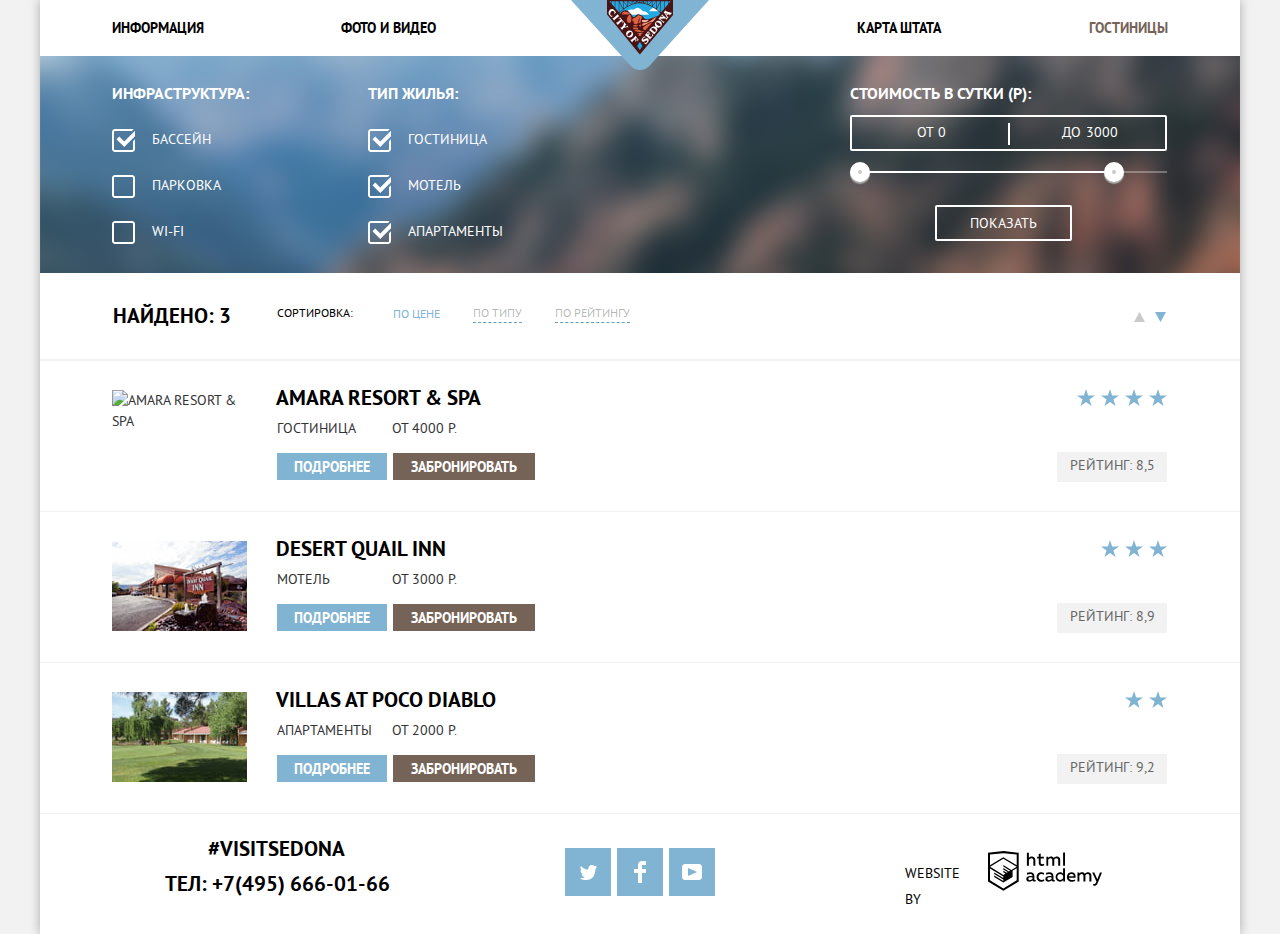
==== hotels.html @ 3de59008 "исправления единообразия" ====
<!DOCTYPE html>
<html lang="ru">

<head>
  <meta charset="utf-8">
  <title>HTML Academy: Седона</title>
  <link href="css/normalize.css" rel="stylesheet">
  <link href="css/style-minimized.css" rel="stylesheet">
</head>

<body class="page-body inner-page">
  <header class="main-header">
    <div class="main-navigation-wrapper">
      <a class="main-header-logo" href="index.html">
        <img src="img/logo.svg" width="138" height="70" alt="Логотип Седона">
      </a>
      <nav class="main-navigation">
        <ul class="site-navigation">
          <li>
            <a href="">Информация</a>
          </li>
          <li>
            <a href="">Фото и видео</a>
          </li>
          <li>
            <a href="">Карта штата</a>
          </li>
          <li>
            <a class="current-navigation" href="hotels.html">Гостиницы</a>
          </li>
        </ul>
      </nav>
    </div>
  </header>

  <main class="inner-page-container">

    <section class="hotel-filter">
      <h2 class="visually-hidden">Фильтр жилья</h2>
      <form class="filter-form" method="get" action="https://echo.htmlacademy.ru">
        <fieldset class="checkbox-container hotel-options">
          <legend>Инфраструктура:</legend>
          <ul>
            <li>
              <label class="check_box_label">
                <input class="check_input visually-hidden" type="checkbox" name="pool-check" id="pool" checked>
                <span class="check_box"></span>
                бассейн
              </label>
            </li>
            <li>
              <label class="check_box_label">
                <input class="check_input visually-hidden" name="parking" id="parking-check" type="checkbox">
                <span class="check_box"></span>
                парковка
              </label>
            </li>
            <li>
              <label class="check_box_label">
                <input class="check_input visually-hidden" name="wifi" id="wifi-check" type="checkbox">
                <span class="check_box"></span>
                wi-fi
              </label>
            </li>
          </ul>
        </fieldset>

        <fieldset class="checkbox-container hotel-type">
          <legend>Тип жилья:</legend>
          <ul>
            <li>
              <label class="check_box_label">
                <input class="check_input visually-hidden" name="hotel" id="hotel-check" type="checkbox" checked>
                <span class="check_box"></span>
                гостиница
              </label>
            </li>
            <li>
              <label class="check_box_label">
                <input class="check_input visually-hidden" name="motel" id="motel-check" type="checkbox" checked>
                <span class="check_box"></span>
                мотель
              </label>
            </li>
            <li>
              <label class="check_box_label">
                <input class="check_input visually-hidden" name="apartments" id="apartments-check" type="checkbox"
                  checked>
                <span class="check_box"></span>
                апартаменты
              </label>
            </li>
          </ul>
        </fieldset>

        <div class="price-container">
          <fieldset class="filter-item">
            <legend>Стоимость в сутки (Р):</legend>
            <div class="range-filter">
              <div class="price-controls">
                <label class="min-price">
                  от <input type="number" name="min-price" value="0" placeholder="0">
                </label>
                <div class="border-side"></div>
                <label class="max-price">
                  до <input type="number" name="max-price" value="3000" placeholder="3000">
                </label>
              </div>
              <div class="range-controls">
                <div class="scale">
                  <div class="bar" style=" width: 80%; margin-left: 0%"></div>
                </div>
                <div class="toggle toggle-min" tabindex="0" style="left: 0%"></div>
                <div class="toggle toggle-max" tabindex="0" style="left: 80%"></div>
              </div>
            </div>
          </fieldset>
          <button class="filter-button" type="submit">Показать</button>
        </div>
      </form>
    </section>


    <section class="sort-results">
      <h2>Найдено:</h2>
      <span>3</span>
      <p>Сортировка:</p>
      <ul class="sort-list">
        <li class="sort-enabled"><button type="button">по цене</button></li>
        <li><button type="submit">по типу</button></li>
        <li><button type="button">по рейтингу</button></li>
      </ul>
      <div class="up-down-filter">
        <button class="button-up" type="button">
          <svg width="11" height="10" viewBox="0 0 11 10" focusable="false" fill="none"
            xmlns="http://www.w3.org/2000/svg">
            <path d="M5.5 10L0 0H11" />
          </svg>
        </button>
        <button class="button-down" type="button">
          <svg class="active" width="11" height="10" focusable="false" viewBox="0 0 11 10" fill="none"
            xmlns="http://www.w3.org/2000/svg">
            <path d="M5.5 10L0 0H11" />
          </svg>
        </button>
      </div>
    </section>

    <section class="results">
      <h2 class="visually-hidden">Жилье</h2>
      <ul class="results-list">
        <li>
          <img src="img/amara.jpg" width="135" height="90" alt="amara resort & spa">
          <div class="result-description">
            <a class="hotel-page" href="">
              <h3 class="hotel-name">Amara resort & spa</h3>
            </a>
            <div class="description-container">
              <p class="type">гостиница</p>
              <p class="price">от 4000 Р.</p>
            </div>
            <button class="button button-blue" type="button">подробнее</button>
            <button class="button button-brown" type="button">забронировать</button>
          </div>
          <div class="rating-container">
            <div class="stars">
              <div class="star hidden"></div>
              <div class="star"></div>
              <div class="star"></div>
              <div class="star"></div>
              <div class="star"></div>
            </div>
            <p class="rating">Рейтинг: 8,5</p>
          </div>
        </li>
        <li>
          <img src="img/desert-quail.jpg" width="135" height="90" alt="Desert Quail Inn">
          <div class="result-description">
            <a class="hotel-page" href="">
              <h3 class="hotel-name">Desert Quail Inn</h3>
            </a>
            <div class="description-container">
              <p class="type">мотель</p>
              <p class="price">от 3000 Р.</p>
            </div>
            <button class="button button-blue" type="button">подробнее</button>
            <button class="button button-brown" type="button">забронировать</button>
          </div>
          <div class="rating-container">
            <div class="stars">
              <div class="star hidden"></div>
              <div class="star hidden"></div>
              <div class="star"></div>
              <div class="star"></div>
              <div class="star"></div>
            </div>
            <p class="rating">Рейтинг: 8,9</p>
          </div>
        </li>
        <li>
          <img src="img/poco-diablo.jpg" width="135" height="90" alt="Villas at Poco Diablo">
          <div class="result-description">
            <a class="hotel-page" href="">
              <h3 class="hotel-name">Villas at Poco Diablo</h3>
            </a>
            <div class="description-container">
              <p class="type">апартаменты</p>
              <p class="price">от 2000 Р.</p>
            </div>
            <button class="button button-blue" type="button">подробнее</button>
            <button class="button button-brown" type="button">забронировать</button>
          </div>
          <div class="rating-container">
            <div class="stars">
              <div class="star hidden"></div>
              <div class="star hidden"></div>
              <div class="star hidden"></div>
              <div class="star"></div>
              <div class="star"></div>
            </div>
            <p class="rating">Рейтинг: 9,2</p>
          </div>
        </li>
      </ul>
    </section>
  </main>


  <footer class="page-footer inner-footer">
    <div class="footer-container">
      <section class="footer-contacts">
        <h3>#VISITSEDONA</h3>
        <p><a href="tel:+74956660166">тел: +7(495) 666-01-66</a></p>
      </section>
      <section class="footer-social">
        <h2 class="visually-hidden">Соцсети</h2>
        <ul>
          <li>
            <a class="social-button button-blue" href="#">
              <div class="twitter"></div><span class="visually-hidden">Твиттер</span>
            </a>
          </li>
          <li>
            <a class="social-button button-blue" href="#">
              <div class="fb"></div><span class="visually-hidden">Фейсбук</span>
            </a>
          </li>
          <li>
            <a class="social-button button-blue" href="#">
              <div class="youtube"></div><span class="visually-hidden">Инстаграм</span>
            </a>
          </li>
        </ul>
      </section>
      <section class="footer-copyright">
        <h2 class="visually-hidden">HTML Academy</h2>
        <a class="copyright-button" href="https://htmlacademy.ru/intensive/htmlcss">
          <span>
            website by
          </span>
          <svg width="114" height="40" focusable="false" aria-label="HTML Academy">
            <path fill-rule="evenodd" clip-rule="evenodd"
              d="M15.5197 0.057373H15.3509L0 1.71895V30.4945L15.3509 39.8382L30.7018 30.4945V1.71895L15.5197 0.057373ZM77.0183 1.62185H75.0876V14.7311H77.0183V1.62185ZM40.8619 1.63264V6.76843C41.6131 5.9864 42.6386 5.5436 43.7105 5.53843C44.6823 5.47908 45.6329 5.84495 46.3253 6.54479C47.0177 7.24462 47.3866 8.21244 47.3399 9.20685V14.7634H45.367V9.46579C45.4231 8.94897 45.2754 8.43059 44.9566 8.02553C44.6377 7.62047 44.174 7.36218 43.6683 7.3079H43.3518C42.3456 7.36979 41.4321 7.9295 40.9041 8.80764V14.7634H38.8995V1.63264H40.8619ZM77.0183 30.4837H75.2775V29.0595C74.4828 30.1353 73.23 30.7538 71.9119 30.7211C69.4751 30.5528 67.5825 28.4822 67.5825 25.9845C67.5825 23.4867 69.4751 21.4162 71.9119 21.2479C73.1195 21.2052 74.2818 21.7203 75.0771 22.6505V17.3205H77.0183V30.4837ZM47.0656 29.0595C47.263 29.0515 47.4583 29.0152 47.6459 28.9516V30.3866C47.2482 30.5404 46.826 30.6172 46.4009 30.6132C45.6482 30.6769 44.9394 30.2429 44.639 29.5342C43.7036 30.31 42.5302 30.7227 41.3261 30.6995C39.733 30.6995 38.256 29.804 38.256 27.9482C38.256 25.65 40.3661 24.9379 42.1702 24.9379C42.9402 24.9505 43.707 25.0408 44.4596 25.2076V24.884C44.4596 23.805 43.6578 22.9742 42.1491 22.9742C41.0585 22.9764 39.9804 23.2116 38.9839 23.6647V21.8305C40.0678 21.451 41.204 21.2506 42.3495 21.2371C44.8394 21.2371 46.3693 22.4455 46.3693 25.1753V28.4121C46.3546 28.5668 46.401 28.721 46.4981 28.8406C46.5951 28.9601 46.7349 29.035 46.8862 29.0487H47.0656V29.0595ZM40.2711 27.8403C40.298 28.229 40.4761 28.5905 40.7655 28.844C41.055 29.0974 41.4317 29.2217 41.8115 29.189H41.9275C42.8819 29.1906 43.7973 28.8022 44.4702 28.11V26.5779C43.842 26.4414 43.2026 26.3655 42.5605 26.3513C41.5055 26.3513 40.2817 26.7074 40.2817 27.8403H40.2711ZM56.0229 21.9384C55.1962 21.4632 54.2596 21.2246 53.3115 21.2479H52.9422C51.7332 21.2873 50.5891 21.8166 49.7619 22.7192C48.9347 23.6218 48.4923 24.8236 48.5321 26.06V26.5024C48.6957 29.0004 50.805 30.8921 53.2482 30.7318C54.2519 30.7555 55.2477 30.5452 56.1601 30.1168V28.2718C55.3769 28.7215 54.4945 28.9591 53.5963 28.9624C52.5199 29.0288 51.4963 28.4793 50.9385 27.5356C50.3806 26.5918 50.3806 25.4095 50.9385 24.4658C51.4963 23.522 52.5199 22.9725 53.5963 23.039C54.461 23.0357 55.3066 23.2989 56.0229 23.7942V21.9384ZM66.1514 29.0595C66.3488 29.0515 66.5441 29.0152 66.7317 28.9516V30.3866C66.334 30.5404 65.9118 30.6172 65.4867 30.6132C64.734 30.6769 64.0252 30.2429 63.7248 29.5342C62.7894 30.31 61.616 30.7227 60.4119 30.6995C58.8188 30.6995 57.3417 29.804 57.3417 27.9482C57.3417 25.65 59.4518 24.9379 61.256 24.9379C62.0259 24.9505 62.7928 25.0408 63.5454 25.2076V24.884C63.5454 23.805 62.7436 22.9742 61.2349 22.9742C60.1443 22.9764 59.0662 23.2116 58.0697 23.6647V21.8305C59.1536 21.451 60.2897 21.2506 61.4353 21.2371C63.9252 21.2371 65.455 22.4455 65.455 25.1753V28.4121C65.4404 28.5668 65.4868 28.721 65.5838 28.8406C65.6809 28.9601 65.8207 29.035 65.972 29.0487H66.1514V29.0595ZM59.855 28.8481C59.5632 28.5943 59.3837 28.2311 59.3569 27.8403H59.378C59.378 26.7074 60.5385 26.3513 61.6569 26.3513C62.299 26.3655 62.9383 26.4414 63.5665 26.5779V28.11C62.8937 28.8022 61.9782 29.1906 61.0239 29.189H60.9078C60.5263 29.2247 60.1469 29.1019 59.855 28.8481ZM69.3271 25.9305C69.3271 24.2859 70.6308 22.9526 72.239 22.9526L72.2601 23.0066C73.4742 23.0066 74.5742 23.7382 75.0665 24.8732V27.0311C74.5856 28.1871 73.4673 28.9296 72.239 28.9084C70.6308 28.9084 69.3271 27.5752 69.3271 25.9305ZM83.3486 21.2479C86.8408 21.2479 88.0541 24.1395 87.4844 26.7397H80.922C81.1436 28.3582 82.6839 29.0163 84.2876 29.0163C85.2509 29.0196 86.2027 28.8021 87.0729 28.3797V30.1061C86.0736 30.5421 84.9939 30.7519 83.9078 30.7211C81.2385 30.7211 78.8963 29.189 78.8963 25.9521C78.8362 24.7502 79.2482 23.5736 80.0408 22.6841C80.8334 21.7945 81.9408 21.2658 83.1165 21.2155H83.3486V21.2479ZM80.8693 25.1753C80.9704 23.8237 82.1216 22.8104 83.4436 22.9095H83.4858C84.1064 22.8531 84.7196 23.08 85.1612 23.5295C85.6028 23.979 85.8275 24.6051 85.7752 25.24H80.8693V25.1753ZM89.489 30.4621V21.4961H91.2298V22.575C91.9777 21.7197 93.041 21.2229 94.1628 21.2047C95.2951 21.1328 96.3712 21.7163 96.9482 22.7153C97.7407 21.8335 98.8477 21.3161 100.018 21.2803C100.952 21.2327 101.859 21.6011 102.507 22.2901C103.154 22.9792 103.478 23.9213 103.394 24.8732V30.4837H101.39V24.9271C101.437 24.4734 101.306 24.0191 101.024 23.6647C100.743 23.3104 100.336 23.0852 99.8917 23.039H99.6174C98.7512 23.0941 97.9525 23.536 97.4335 24.2474V30.4837H95.4289V24.9271C95.4728 24.47 95.3357 24.0139 95.0481 23.6611C94.7606 23.3082 94.3467 23.088 93.8991 23.0497H93.6881C92.7466 23.1344 91.8915 23.6449 91.3564 24.4416V30.5161H89.5312L89.489 30.4621ZM113.977 21.4745H111.972L109.324 28.2718L106.306 21.4853H104.196L108.417 30.5484L108.237 31.0016C107.72 32.3611 107.003 33.0516 106.053 33.0516C105.75 33.0548 105.447 33.0112 105.156 32.9221V34.6161C105.536 34.7125 105.926 34.7632 106.317 34.7671C107.646 34.7671 108.902 34.0226 109.851 31.6813L113.977 21.4745ZM52.689 5.78658V2.54974L50.7266 3.01369V5.73264H49.144V7.49132H50.7899V11.9905C50.7231 12.817 51.0244 13.6301 51.61 14.2038C52.1955 14.7775 53.0028 15.0505 53.8073 14.9468C54.5996 14.9535 55.3875 14.8259 56.139 14.5692V12.8429C55.5727 13.0781 54.9672 13.199 54.356 13.199C53.2165 13.199 52.689 12.8105 52.689 11.6237V7.5129H55.8541V5.78658H52.689ZM58.3862 14.7526V5.75421H60.1376V6.83316C60.8811 5.97655 61.9403 5.476 63.0601 5.45211C64.1624 5.38099 65.2146 5.93142 65.8032 6.88711C66.5958 6.00534 67.7028 5.48794 68.8734 5.45211C69.8138 5.41462 70.7233 5.79859 71.364 6.50353C72.0046 7.20846 72.3126 8.16418 72.2073 9.12053V14.7418H70.2028V9.18527C70.2499 8.73151 70.1184 8.27721 69.8373 7.92287C69.5561 7.56853 69.1485 7.34334 68.7046 7.29711H68.4619C67.5957 7.35228 66.797 7.7942 66.278 8.50553V14.7418H64.2734V9.18527C64.3206 8.73151 64.1891 8.27721 63.9079 7.92287C63.6268 7.56853 63.2191 7.34334 62.7752 7.29711H62.5326C61.5911 7.38181 60.736 7.89229 60.2009 8.68895V14.7634H58.3862V14.7526ZM28.6972 29.3033L28.7078 29.2968L28.6972 29.3184V29.3033ZM28.6972 17.3205V29.3033L15.3509 37.4321L2.00459 29.3184V17.5147L15.2876 25.6068V27.0311L6.18257 21.5284V22.9418L15.3404 28.5632V30.0629L6.19312 24.4955V25.9521L15.3509 31.5734L24.5826 25.9197V19.8129L28.6972 17.3205ZM28.7078 15.7776L25.0362 17.9355L23.3482 19.0145L15.3087 14.0837V15.4971L22.156 19.7266L22.0083 19.8237L20.9532 20.4063L15.2876 16.9537V18.3995L19.761 21.1184L18.706 21.8413L15.3298 19.7913V21.2047L17.5454 22.5426L15.2982 23.9021L2.11009 15.864L15.3087 7.72869L28.7078 15.7776ZM15.2876 6.27211L28.7078 14.3534V3.56395L15.3615 2.12895L2.01514 3.56395V14.3534L15.2876 6.27211Z" />
          </svg>
        </a>
      </section>
    </div>
  </footer>

  <script src="js/price-slider-minimized.js"></script><!--скрипт в процессе реализации-->
  
</body>

</html>
---- css/style-minimized.css ----
:root{--basic-neutral-gray:#f2f2f2;--basic-white:#fff;--basic-blue:#81b3d2;--basic-gray:#eee;--basic-black:#333;--basic-bold-black:#000;--basic-brown-hover:#604e43;--basic-brown-active:#503e33;--basic-blue-hover:#669ec0;--basic-blue-active:#5496bd;--brown-text-opacity:rgba(255,255,255,0.5);--white-footer-opacity:rgba(255,255,255,0.9);--black-opacity:rgba(0,0,0,0.3);--max-opacity:rgba(0,0,0,0);--bar-opacity:rgba(255,255,255,0.3);--gray-button-direction:#cacaca;--rating-text:#666;--calendar:#a9a9a9;--hover-input:#ebebeb;--input-border:#e5e5e5;--special:#766357}@font-face{font-family:"PT Sans";font-style:normal;font-weight:400;src:local("PT Sans"),local(PTSans),url(../fonts/ptsans.woff2) format("woff2"),url(../fonts/ptsans.woff2) format("woff")}@font-face{font-family:"PT Sans";font-style:normal;font-weight:700;src:local("PT Sans Bold"),local(PTSansBold),url(../fonts/ptsansbold.woff2) format("woff2"),url(../fonts/ptsansbold.woff2) format("woff")}body{max-width:1200px;min-width:1200px;margin:0;padding:0;font-family:"PT Sans",Arial,sans-serif;font-size:14px;line-height:21px;font-weight:400;color:var(--basic-black);text-transform:uppercase;background-color:var(--basic-neutral-gray)}.page{height:100%}.page-body{min-height:100%;width:auto;max-width:1200px;margin-left:auto;margin-right:auto;box-shadow:0 0 10px var(--black-opacity);display:grid;grid-template-rows:min-content 1fr min-content;align-content:start}a{text-decoration:none}img{max-width:100%;height:auto}.visually-hidden{position:absolute;width:1px;height:1px;margin:-1px;border:0;padding:0;white-space:nowrap;clip-path:inset(100%);clip:rect(0 0 0 0);overflow:hidden}.main-navigation{font-size:14px;line-height:26px;font-weight:700;color:var(--basic-bold-black);background-color:transparent;grid-area:1/1}.main-navigation-wrapper{background-color:var(--basic-white);display:grid;height:56px}.site-navigation{list-style:none;display:grid;grid-template-columns:1fr 1fr 1fr 1fr;margin:0;padding:0 72px;text-align:center}.site-navigation a:hover,.site-navigation a:visited:hover{color:var(--basic-blue)}.site-navigation a{color:var(--basic-bold-black)}.site-navigation a:active,.site-navigation a:visited:active{color:var(--basic-bold-black);opacity:.3}.site-navigation a:visited{color:var(--basic-bold-black)}.site-navigation li{padding-top:15px}.site-navigation li:nth-child(1),.site-navigation li:nth-child(2){text-align:left}.site-navigation li:nth-child(2){margin-left:-35px}.site-navigation li:nth-child(3){margin-right:-37px}.site-navigation li:nth-child(3),.site-navigation li:nth-child(4){text-align:right}.main-header-logo{justify-self:center;grid-area:1/1;z-index:1}.container{display:grid;grid-template-rows:min-content min-content 256px auto 256px auto min-content;padding:0;margin:0}.welcome-highlight{height:509px;background:url(../img/mask.svg) no-repeat bottom,url(../img/main-background.jpg) no-repeat;background-color:var(--rating-text)}.welcome-highlight img{padding:77px 371px}.main-description{background-color:var(--basic-white);min-height:216px}.main-description h2{font-size:21px;line-height:26px;font-weight:700;color:var(--basic-bold-black);text-align:center;margin-top:42px;margin-left:366px;width:470px}.main-description p{font-size:14px;line-height:26px;font-weight:400;color:var(--basic-black);text-align:center;margin-top:44px}.feature{background-color:var(--basic-blue)}.feature-first{display:grid;grid-template-columns:1fr 2fr}.feature-second{display:grid;grid-template-columns:2fr 1fr}.feature-container{display:grid;justify-items:center;align-items:center;margin:0;padding:0}.feature h2{font-size:21px;line-height:21px;font-weight:700;color:var(--basic-white);text-align:center}.feature-first h2{margin-top:42px}.feature-second h2{margin-top:46px}.feature span,.feature p{font-size:14px;line-height:21px;font-weight:400;color:var(--basic-white);text-align:center}.feature-first p{margin-top:19px;margin-bottom:51px;width:297px}.feature-second p{width:301px;margin-top:17px;margin-bottom:50px}.recommendation{background-color:var(--basic-white);min-height:330px}.recommend-list{list-style:none;display:flex;flex-wrap:wrap;justify-content:space-around;margin:0;padding:0;min-height:330px}.recommend-item{position:relative;text-align:center;margin-top:160px}.recommend-item div{position:absolute;top:-100px;right:110px}.recommend-item .souvenirs-icon{top:-105px;right:115px}.recommend-item .house-icon{background-image:url(../img/icon-house.png);background-repeat:no-repeat;background-position:0 0;min-width:75px;min-height:72px}.recommend-item .food-icon{background-image:url(../img/icon-burger.png);background-repeat:no-repeat;background-position:0 0;min-width:75px;min-height:70px}.recommend-item .souvenirs-icon{background-image:url(../img/icon-gift.png);background-repeat:no-repeat;background-position:0 0;min-width:64px;min-height:77px}.recommend-item h3{font-size:21px;line-height:21px;font-weight:700;color:var(--basic-bold-black);margin-top:0}.recommend-item p{display:block;width:297px;font-size:14px;line-height:21px;font-weight:400;margin-top:25px;color:var(--basic-bold-black)}.features{background-color:var(--basic-gray);min-height:256px;z-index:4}.features-list{list-style:none;display:flex;flex-wrap:wrap;justify-content:space-between;margin:0;padding:0;min-height:256px}.features-item{text-align:center;margin-top:47px}.feature-third{margin-left:96px}.feature-fifth{margin-right:71px}.features-item h3{font-size:21px;line-height:21px;font-weight:700;width:119px;margin-top:0;color:var(--basic-bold-black);margin-left:45px}.features-item p{font-size:14px;line-height:21px;font-weight:400;margin-left:-25px;margin-top:22px;width:258px;color:var(--basic-black)}.features-item span{display:block;font-size:14px;line-height:21px;font-weight:400;width:51px;margin-top:27px;color:var(--basic-black);padding-left:80px}.hotels-search{background-color:var(--basic-white);margin:0;padding:0;position:relative;min-height:764px;z-index:2}.hotel-container{position:absolute;width:1200px;margin-top:0;height:291px;background-color:var(--basic-white);z-index:4}.hotels-search h2{margin:0;font-size:30px;line-height:24px;font-weight:700;color:var(--basic-bold-black);text-align:center;min-width:435px;padding-top:56px}.hotels-search p{display:block;font-size:14px;line-height:24px;font-weight:400;color:var(--basic-black);text-align:center;padding-top:19px;margin-bottom:44px}.search-button{padding:30px 125px;width:568px;right:316px;height:86px;margin-left:316px}.hotels-search iframe{border:none;margin-top:291px;height:474px;z-index:2;margin-bottom:-5px}.hotels-search img{position:absolute;top:291px;left:0;z-index:-1}.button{font-size:21px;line-height:26px;font-weight:700;text-align:center;color:var(--basic-white);vertical-align:middle;text-transform:uppercase;border:none}.button-brown{background-color:var(--special)}.button-brown:hover,.button-brown:focus{background-color:var(--basic-brown-hover)}.button-brown:active{background-color:var(--basic-brown-active);color:var(--brown-text-opacity);outline:none}.button-blue{background-color:var(--basic-blue);color:var(--basic-white)}.button-blue:hover,.button-blue:focus{background-color:var(--basic-blue-hover);color:var(--basic-white)}.button-blue:active{background-color:var(--basic-blue-active);color:var(--brown-text-opacity);outline:none}.page-footer{color:var(--basic-bold-black);background-color:var(--basic-white);height:120px}.main-footer{background:var(--white-footer-opacity);z-index:4}.footer-container{display:grid;grid-template-columns:repeat(3,1fr);align-items:center}.footer-contacts{color:var(--basic-bold-black);margin:0}.footer-contacts h3{font-size:21px;line-height:26px;font-weight:700;margin-top:22px;margin-left:168px;width:166px}.footer-contacts p{font-size:21px;line-height:26px;font-weight:700;margin-left:125px;margin-top:-12px}.footer-contacts a{color:var(--basic-bold-black)}.footer-social{justify-self:center;text-align:center}.footer-social ul{list-style:none;margin:0 auto;padding:0;display:grid;gap:6px;grid-template-columns:1fr 1fr 1fr}.footer-social a{width:46px;height:48px;display:block;background-color:var(--basic-blue);position:relative;margin-top:11px}.footer-social .twitter{position:absolute;top:16px;left:15px;width:17px;height:16px;background:url(../img/twitter.png) no-repeat 0 0}.social-button:active > div{opacity:.3}.footer-social .fb{position:absolute;top:13px;left:17px;width:12px;height:22px;background:url(../img/facebook.png) no-repeat 0 0}.footer-social .youtube{position:absolute;top:16px;left:13px;width:20px;height:16px;background:url(../img/youtube.png) no-repeat 0 0}.footer-copyright{font-size:14px;line-height:26px;font-weight:400;color:var(--basic-bold-black);justify-self:end;margin-top:17px;margin-right:138px;position:relative}.footer-copyright span{position:absolute;width:74px;right:123px;top:9px}.copyright-button svg:hover,.copyright-button svg:focus{fill:var(--basic-blue-hover)}.copyright-button svg:active{opacity:.3}.copyright-button span{color:var(--basic-bold-black)}.modal{background-color:var(--basic-white);z-index:3}.modal-hotels{position:absolute;width:568px;height:395px;top:290px;left:316px}.modal-hotels form{height:285px;width:457px;display:flex;flex-wrap:wrap;flex-direction:row;margin-top:55px;margin-left:55px;position:relative}.modal-show-up{animation-name:lift-up;animation-duration:1s;transform:translateY(-395px)}.modal-show-down{animation-name:lift-down;animation-duration:1s}.search-form fieldset{display:flex;justify-content:space-between;align-content:center;font-family:inherit;font-style:normal;color:var(--basic-bold-black);text-transform:uppercase;font-weight:700;font-size:14px;line-height:26px;height:38px;border:none;margin:0;padding:0}.search-form .date-container{width:457px;position:relative}.search-form .date-container:nth-child(2){margin-top:2px}.date-container button{position:absolute;left:429px;top:6px;width:21px;height:23px;border:none;padding:0;background-color:inherit}.count-container .cross{position:absolute;left:200px;top:10px;width:11px;height:11px;border:none;padding:0;background-color:inherit}.count-container .minus{position:absolute;left:126px;top:8px;width:11px;height:11px;border:none;padding:0;background-color:inherit}.children-container .cross{left:205px}.children-container .minus{left:129px}.modal-hotels input{border:none;background-color:var(--basic-neutral-gray);height:38px;width:331px;font-family:inherit;font-style:inherit;text-transform:inherit;font-weight:inherit;font-size:inherit;line-height:inherit;padding:0}.modal-hotels input:hover,.modal-hotels input:focus{background-color:var(--hover-input)}.modal-hotels input:active{background-color:var(--basic-white);outline:2px solid var(--input-border);outline-offset:-2px}.date-container input{padding-left:15px}.count-container .adults::-webkit-inner-spin-button,.count-container .adults::-webkit-outer-spin-button,.count-container .children::-webkit-inner-spin-button,.count-container .children::-webkit-outer-spin-button{-webkit-appearance:none;-moz-appearance:none;appearance:none;margin:0}.count-container .adults,.count-container .adults,.count-container .children,.count-container .children{-moz-appearance:textfield}.modal-hotels .count-container{width:228px;position:relative;margin-top:4px}.search-form .adults,.search-form .children{width:114px;text-align:center}.modal-hotels label{height:26px;width:100px;padding-top:6px}.modal-hotels .children-label{padding-left:50px;width:auto}.modal-button{align-self:flex-end;width:458px;height:58px;text-align:center}.calendar svg,.cross svg,.minus svg{fill:var(--calendar)}.calendar:hover svg,.cross:hover svg,.calendar:focus svg,.minus:focus svg,.cross:focus svg,.minus:hover svg{fill:var(--basic-bold-black)}.calendar:active svg,.cross:active svg,.minus:active svg{fill:var(--basic-blue-hover)}.modal-off{display:none}@keyframes lift-up{from{transform:translateY(0px)}100%{transform:translateY(-395px);display:none}}@keyframes lift-down{from{transform:translateY(-395px)}100%{transform:translateY(0px)}}.inner-page-container{display:grid;grid-template-rows:min-content min-content auto;padding:0;margin:0}.inner-page .current-navigation,.inner-page .current-navigation:visited{color:var(--special)}.filter-form{color:var(--basic-white);background:url(../img/filter-background.jpg) no-repeat;min-width:1200px;min-height:217px;display:grid;grid-template-columns:1fr 1fr 1fr}.hotel-filter ul{list-style:none;margin:0;padding:0}.hotel-filter legend{margin:0;padding:0;font-family:inherit;font-style:normal;font-weight:700;font-size:16px;line-height:21px}.checkbox-container label{padding-left:40px}.check_box{position:absolute;margin-left:-40px;width:23px;height:23px;background-image:url(../img/checkbox-off.svg)}.check_input:focus + .check_box{outline:3px solid var(--basic-bold-black)}.check_input:checked + .check_box{background-image:url(../img/checkbox-on.svg)}.check_input:disabled + .check_box{background-image:url(../img/checkbox-disabled-off.svg)}.check_input:disabled:checked + .check_box{background-image:url(../img/checkbox-on-disabled.svg)}.checkbox-container,.price-container{margin:0;margin-top:27px;padding:0;border:none}.checkbox-container li{margin-top:25px}.hotel-options{margin-left:72px}.hotel-type{margin-left:-72px}.price-container{margin-left:10px}.filter-item{margin:0;padding:0;border:none;width:260px}.range-filter{width:317px;margin-top:11px}.filter-item legend{font-size:16px;line-height:21px;text-transform:uppercase;font-weight:700}.range-controls{position:relative;height:40px;padding-top:20px;border-radius:5px}.range-controls .scale{height:2px;background:var(--bar-opacity)}.range-controls .bar{width:70%;height:2px;background:var(--basic-white)}.range-controls .toggle{position:absolute;top:11px;width:4px;height:4px;padding:0;border:8px solid var(--basic-white);background-color:var(--gray-button-direction);border-radius:50%;box-shadow:0 2px 1px 0 var(--calendar);cursor:pointer}.range-controls .toggle:hover{border:9px solid var(--basic-white)}.price-controls{display:flex;position:relative;justify-content:space-between;border:2px solid var(--basic-white);border-radius:2px;height:32px}.price-controls .border-side{position:absolute;background-color:var(--basic-white);width:2px;height:22px;top:6px;left:156px}.price-controls label{text-transform:uppercase;font-family:inherit;font-size:14px;line-height:inherit}.price-controls label:first-child{margin-left:65px}.price-controls label:last-child{margin-right:42px}.price-controls input{width:35px;margin-left:-1px;margin-top:-2px;height:32px;text-align:left;color:var(--basic-white);border:none;border-radius:5px;background:var(--max-opacity);font-family:inherit;font-size:14px;line-height:inherit}.price-controls input::-webkit-inner-spin-button,.price-controls input::-webkit-outer-spin-button{-webkit-appearance:none;-moz-appearance:none;appearance:none;margin:0}.price-controls input{-moz-appearance:textfield}.filter-button{background:var(--max-opacity);border:2px solid var(--basic-white);border-radius:2px;color:var(--basic-white);width:137px;height:36px;margin-top:-6px;margin-left:85px;text-transform:uppercase;font-family:inherit;font-size:14px;line-height:inherit}.filter-button:hover{background:var(--basic-white);color:var(--basic-bold-black)}.sort-results{background-color:var(--basic-white);margin-bottom:2px;display:flex;min-height:86px}.sort-results h2,.sort-results span{font-size:21px;line-height:26px;font-weight:700;color:var(--basic-bold-black);margin-top:30px}.sort-results h2{margin-left:73px}.sort-results span{margin-left:5px}.sort-results p,.sort-list li{font-size:12px;line-height:18px;font-weight:400;color:var(--basic-bold-black)}.sort-results p{margin-top:5px;margin-left:46px;align-self:center}.sort-list{list-style:none;display:flex;margin:0;padding:0}.sort-results li{margin-left:33px;margin-top:-5px;align-self:center}.sort-results li:first-child{margin-left:40px}.sort-list button{color:var(--black-opacity);border:none;border-bottom:1px dashed var(--basic-blue-hover);background-color:var(--basic-white);padding:0;font-size:12px;line-height:18px;text-transform:uppercase}.sort-list .sort-enabled button{color:var(--basic-blue);border:none}.sort-list button:hover,.sort-list button:focus{color:var(--basic-blue)}.sort-list button:active{outline:none;color:var(--basic-bold-black)}.up-down-filter{margin-left:auto;align-self:center;margin-right:69px}.button-up,.button-down{background:var(--basic-white);border:none;width:11px;height:10px;margin-top:12px}.button-up svg{transform:rotate(-180deg) translateX(5px) translateY(4px);fill:var(--gray-button-direction)}.button-down{margin-right:5px}.button-up{margin-right:5px}.button-down svg{transform:translateX(-5px) translateY(-4px);fill:var(--gray-button-direction)}.button-up:focus svg,.button-down:focus svg,.button-up:hover svg,.button-down:hover svg{fill:var(--basic-bold-black)}.button-up:active svg,.button-down:active svg{fill:var(--basic-blue);outline:none}.up-down-filter .active{fill:var(--basic-blue)}.results-list{list-style:none;grid-template-rows:1fr 1fr 1fr;margin:0;padding:0}.results .hotel-name{font-size:21px;line-height:26px;font-weight:700;color:var(--basic-bold-black)}.results p{font-size:14px;line-height:21px;font-weight:400;color:var(--basic-black)}.results-list li{background-color:var(--basic-white);display:grid;margin:0;padding:0;grid-template-columns:135px 1fr auto;margin-bottom:1px;height:150px}.results-list img{display:block;margin-left:72px;margin-top:29px}.results-list h3{margin-top:24px;margin-left:1px}.results-list .result-description{margin-left:100px;margin-bottom:30px}.results-list .description-container{display:grid;grid-template-columns:min-content min-content}.results-list .type{width:107px;height:21px;margin-top:-14px;margin-left:2px}.results-list .price{width:96px;height:21px;margin-top:-14px;margin-left:8px}.results-list .button-blue{width:110px;height:27px;font-size:14px;line-height:21px;padding-top:2px;margin-left:2px}.results-list .button-brown{width:142px;height:27px;font-size:14px;line-height:21px;padding-top:2px;margin-left:2px}.results-list .rating{margin-top:91px;margin-right:73px;height:27px;width:110px;text-align:center}.rating-container{display:flex}.results-list .stars{margin-top:28px;margin-right:-112px;height:17px;width:100px;transform:rotate(180deg)}.results-list .rating{background-color:var(--basic-neutral-gray);color:var(--rating-text);padding-top:3px}.results-list .star{display:inline-block;vertical-align:top;height:17px;width:18px;background:url(../img/star.svg) 0 0 no-repeat;transform:rotate(180deg);margin-left:2px}.stars .hidden{display:none}.hotel-page:hover .hotel-name,.hotel-page:visited:hover .hotel-name{color:var(--basic-blue)}.hotel-page:active .hotel-name,.hotel-page:visited:active .hotel-name{color:var(--basic-bold-black);opacity:.3}
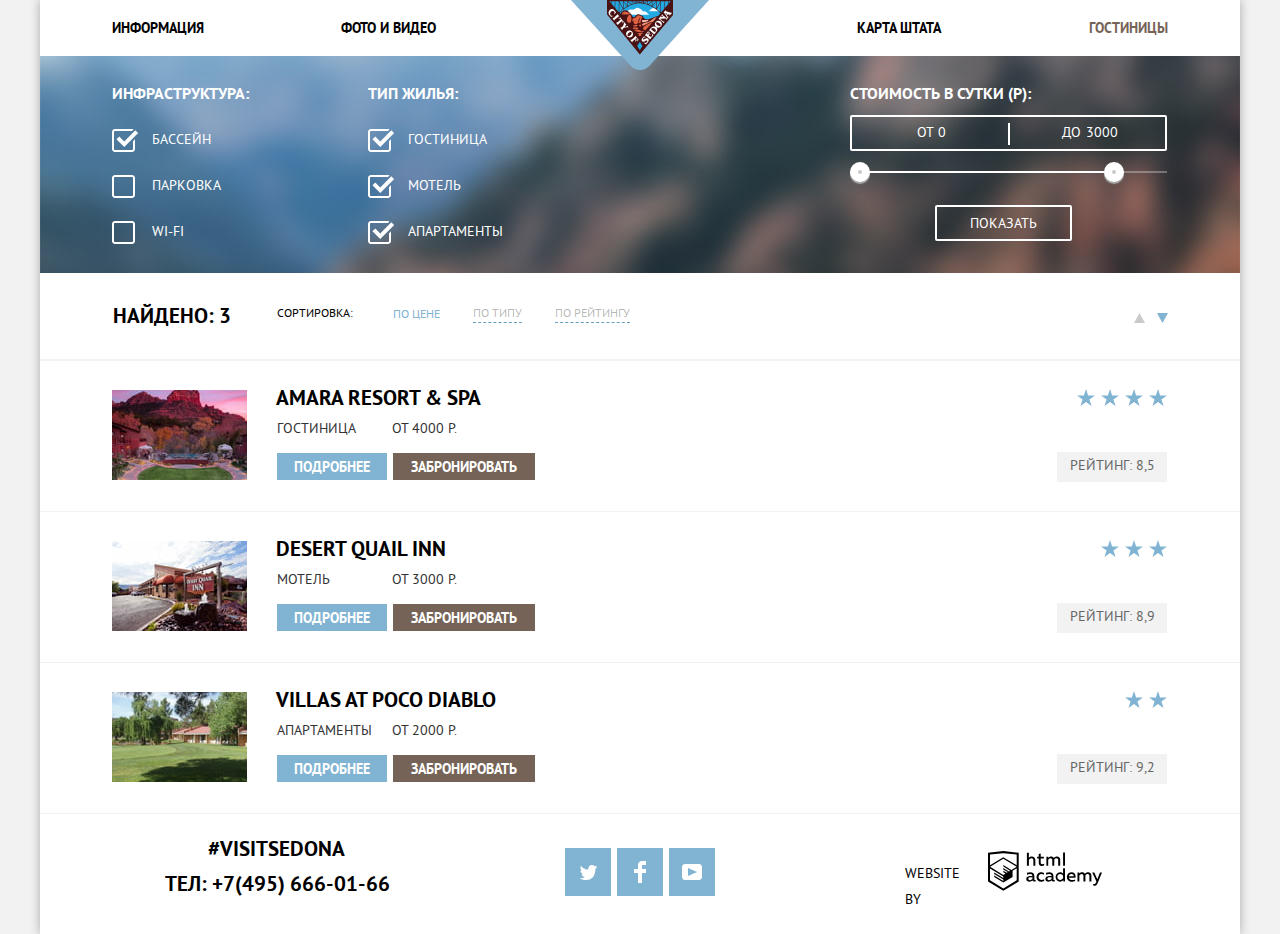
==== commit 56b756c3: "мелкие правки по критериям" ====
--- a/hotels.html
+++ b/hotels.html
@@ -5,7 +5,7 @@
   <meta charset="utf-8">
   <title>HTML Academy: Седона</title>
   <link href="css/normalize.css" rel="stylesheet">
-  <link href="css/style-minimized.css" rel="stylesheet">
+  <link href="css/style.css" rel="stylesheet">
 </head>
 
 <body class="page-body inner-page">
@@ -127,17 +127,17 @@
       <p>Сортировка:</p>
       <ul class="sort-list">
         <li class="sort-enabled"><button type="button">по цене</button></li>
-        <li><button type="submit">по типу</button></li>
+        <li><button type="button">по типу</button></li>
         <li><button type="button">по рейтингу</button></li>
       </ul>
       <div class="up-down-filter">
-        <button class="button-up" type="button">
+        <button class="button-up" type="button" aria-label="sort-up">
           <svg width="11" height="10" viewBox="0 0 11 10" focusable="false" fill="none"
             xmlns="http://www.w3.org/2000/svg">
             <path d="M5.5 10L0 0H11" />
           </svg>
         </button>
-        <button class="button-down" type="button">
+        <button class="button-down" type="button" aria-label="sort-down">
           <svg class="active" width="11" height="10" focusable="false" viewBox="0 0 11 10" fill="none"
             xmlns="http://www.w3.org/2000/svg">
             <path d="M5.5 10L0 0H11" />
--- a/css/style.css
+++ b/css/style.css
@@ -0,0 +1,1398 @@
+/* Variables */
+
+:root {
+  --basic-neutral-gray:#f2f2f2;
+  --basic-white: #ffffff;
+  --basic-blue: #81b3d2;
+  --basic-gray: #eeeeee;
+  --basic-black: #333333;
+  --basic-bold-black: #000000;
+
+  --basic-brown-hover:  #604e43;
+  --basic-brown-active: #503e33;
+  --basic-blue-hover: #669ec0;
+  --basic-blue-active: #5496bd;
+
+  --brown-text-opacity : rgba(255, 255, 255, 0.5);
+  --white-footer-opacity:  rgba(255, 255, 255, 0.9);
+  --black-opacity:  rgba(0, 0, 0, 0.3);
+  --max-opacity:rgba(0, 0, 0, 0);
+  --bar-opacity:  rgba(255, 255, 255, 0.3);
+
+  --gray-button-direction:  #cacaca;
+  --rating-text: #666666;
+  --calendar: #a9a9a9;
+  --hover-input: #ebebeb;
+  --input-border: #e5e5e5;
+    
+  --special: #766357;
+  }
+
+/* Fonts */
+
+@font-face {
+  font-family: "PT Sans";
+  font-style: normal;
+  font-weight: 400;
+  src: local("PT Sans"), local("PTSans"),
+  url("../fonts/ptsans.woff2") format("woff2"),
+  url("../fonts/ptsans.woff") format("woff");
+}
+
+@font-face {
+  font-family: "PT Sans";
+  font-style: normal;
+  font-weight: 700;
+  src: local("PT Sans Bold"), local("PTSansBold"),
+  url("../fonts/ptsansbold.woff2") format("woff2"),
+  url("../fonts/ptsansbold.woff") format("woff");
+}
+
+/* Global */
+
+body {
+  max-width: 1200px;
+  min-width: 1200px;
+  margin: 0;
+  padding: 0;
+  font-family: "PT Sans", Arial, sans-serif;
+  font-size: 14px;
+  line-height: 21px;
+  font-weight: 400;
+  color: var(--basic-black);
+  text-transform: uppercase;
+  background-color: var(--basic-neutral-gray);
+}
+
+.page {
+  height: 100%;
+}
+
+.page-body {
+  min-height: 100%;
+  width: auto;
+  max-width: 1200px;
+  margin-left: auto;
+  margin-right: auto;
+  box-shadow: 0 0 10px var(--black-opacity);
+  display: grid;
+  grid-template-rows: min-content 1fr min-content;
+  align-content: start;
+}
+
+a {
+  text-decoration: none;
+}
+
+img {
+  max-width: 100%;
+  height:auto;
+}
+
+.visually-hidden {
+  position: absolute;
+  width: 1px;
+  height: 1px;
+  margin: -1px;
+  border: 0;
+  padding: 0;
+  white-space: nowrap;
+  clip-path: inset(100%);
+  clip: rect(0 0 0 0);
+  overflow: hidden;
+}
+
+/* Main navigation */
+
+.main-navigation {
+  font-size: 14px;
+  line-height: 26px;
+  font-weight: bold;
+  color: var(--basic-bold-black);
+  background-color: transparent;
+  grid-area: 1/1; 
+}
+
+.main-navigation-wrapper {
+  background-color: var(--basic-white);
+  display: grid;
+  height: 56px;
+}
+
+.site-navigation {
+  list-style: none;
+  display: grid;
+  grid-template-columns: 1fr 1fr 1fr 1fr;
+  margin: 0px;
+  padding: 0px 72px;
+  text-align: center;
+}
+
+.site-navigation a:hover,
+.site-navigation a:visited:hover {
+  color: var(--basic-blue);
+}
+
+.site-navigation a {
+  color: var(--basic-bold-black);
+}
+
+.site-navigation a:active,
+.site-navigation a:visited:active {
+  color: var(--basic-bold-black);
+  opacity: 0.3;
+}
+
+.site-navigation a:visited {
+  color: var(--basic-bold-black);
+}
+
+.site-navigation li {
+  padding-top: 15px;
+}
+
+.site-navigation li:nth-child(1),
+.site-navigation li:nth-child(2) {
+  text-align: left;
+}
+
+.site-navigation li:nth-child(2) {
+  margin-left: -35px;
+}
+
+.site-navigation li:nth-child(3) {
+  margin-right: -37px;
+}
+
+.site-navigation li:nth-child(3),
+.site-navigation li:nth-child(4) {
+  text-align: right;
+}
+
+.main-header-logo {
+  justify-self: center;
+  grid-area: 1/1;
+  z-index: 1;
+}
+
+
+/* Main */
+.container {
+ display: grid;
+ grid-template-rows: min-content min-content 256px auto 256px auto min-content;
+ padding: 0px;
+ margin: 0px;
+}
+
+.welcome-highlight {
+  height: 509px;
+  background: url(../img/mask.svg) no-repeat bottom,
+              url(../img/main-background.jpg) no-repeat;
+  background-color: var(--basic-gray);
+}
+
+
+.welcome-highlight img {
+  padding: 77px 371px;
+}
+
+
+.main-description {
+  background-color: var(--basic-white);
+  min-height: 216px;
+}
+
+.main-description h2 {
+  font-size: 21px;
+  line-height: 26px;
+  font-weight: bold;
+  color: var(--basic-bold-black);
+  text-align: center;
+  margin-top: 42px;
+  margin-left: 366px;
+  width: 470px;
+}
+
+.main-description p {
+  font-size: 14px;
+  line-height: 26px;
+  font-weight: 400;
+  color: var(--basic-black);
+  text-align: center;
+  margin-top: 44px;
+}
+
+/* feature */
+
+.feature {
+  background-color: var(--basic-blue);
+}
+
+.feature-first {
+  display: grid;
+  grid-template-columns: 1fr 2fr;
+}
+
+.feature-second {
+  display: grid;
+  grid-template-columns: 2fr 1fr;
+  
+}
+
+.feature-container {
+  display :grid;
+  justify-items: center;
+  align-items: center;
+  margin: 0px;
+  padding: 0px;
+}
+
+.feature h2 {
+  font-size: 21px;
+  line-height: 21px;
+  font-weight: bold;
+  color: var(--basic-white);
+  text-align: center;
+}
+
+.feature-first h2 {
+  margin-top: 42px;
+}
+
+.feature-second h2 {
+  margin-top: 46px;
+}
+
+.feature span, 
+.feature p  {
+  font-size: 14px;
+  line-height: 21px;
+  font-weight: 400;
+  color: var(--basic-white);
+  text-align: center;
+}
+
+.feature-first p {
+  margin-top: 19px;
+  margin-bottom: 51px;
+  width: 297px;
+}
+
+.feature-second p {
+  width: 301px;
+  margin-top: 17px;
+  margin-bottom: 50px;
+}
+
+
+
+/* Recommandation */
+
+.recommendation {
+  background-color: var(--basic-white);
+  min-height: 330px;
+}
+
+.recommend-list {
+  list-style: none;
+  display: flex;
+  flex-wrap: wrap;
+  justify-content: space-around;
+  margin: 0;
+  padding: 0;
+  min-height: 330px;
+}
+
+.recommend-item {
+  position: relative;
+  text-align: center;
+  margin-top: 160px;
+}
+
+.recommend-item div {
+ position: absolute;
+ top: -100px;
+ right: 110px;
+}
+
+.recommend-item .souvenirs-icon {
+  top: -105px;
+  right: 115px;
+}
+
+.recommend-item .house-icon {
+  background-image: url(../img/icon-house.png);
+  background-repeat: no-repeat;
+  background-position: 0 0;
+  min-width: 75px;
+  min-height: 72px;
+}
+
+.recommend-item .food-icon {
+  background-image: url(../img/icon-burger.png);
+  background-repeat: no-repeat;
+  background-position: 0 0;
+  min-width: 75px;
+  min-height: 70px;
+}
+
+.recommend-item .souvenirs-icon {
+  background-image: url(../img/icon-gift.png);
+  background-repeat: no-repeat;
+  background-position: 0 0;
+  min-width: 64px;
+  min-height: 77px;
+}
+
+.recommend-item h3 {
+  font-size: 21px;
+  line-height: 21px;
+  font-weight: bold;
+  color: var(--basic-bold-black);
+  margin-top: 0px;
+}
+
+.recommend-item p {
+  display: block;
+  width: 297px;
+  font-size: 14px;
+  line-height: 21px;
+  font-weight: normal;
+  margin-top: 25px;
+  color: var(--basic-bold-black);
+}
+
+/* features */
+
+.features {
+  background-color: var(--basic-gray);
+  min-height: 256px;
+  z-index: 4;
+}
+
+.features-list {
+  list-style: none;
+  display: flex;
+  flex-wrap: wrap;
+  justify-content: space-between;
+  margin: 0px;
+  padding: 0px;
+  min-height: 256px;
+  
+}
+
+.features-item {
+  text-align: center;
+  margin-top: 47px;
+}
+
+.feature-third {
+  margin-left: 96px;
+}
+
+
+.feature-fifth {
+  margin-right: 71px;
+}
+
+.features-item h3 {
+  font-size: 21px;
+  line-height: 21px;
+  font-weight: bold;
+  width: 119px;
+  margin-top: 0px;
+  color: var(--basic-bold-black);
+  margin-left: 45px;
+}
+
+.features-item p {
+  font-size: 14px;
+  line-height: 21px;
+  font-weight: normal;
+  margin-left: -25px;
+  margin-top: 22px;
+  width: 258px;
+  color: var(--basic-black);
+}
+
+.features-item span {
+  display: block;
+  font-size: 14px;
+  line-height: 21px;
+  font-weight: normal;
+  width: 51px;
+  margin-top: 27px;
+  color: var(--basic-black);
+  padding-left: 80px;
+}
+
+/* hotels-search */
+
+.hotels-search {
+  background-color: var(--basic-white);
+  margin: 0px;
+  padding: 0px;
+  position: relative;
+  min-height: 764px;
+  z-index: 2;
+}
+
+.hotel-container {
+  position: absolute;
+  width: 1200px;
+  margin-top: 0px;
+  height: 291px;
+  background-color: var(--basic-white);
+  z-index: 4;
+}
+
+.hotels-search h2 {
+  margin: 0px;
+  font-size: 30px;
+  line-height: 24px;
+  font-weight: bold;
+  color: var(--basic-bold-black);
+  text-align: center;
+  min-width: 435px;
+  padding-top: 56px;
+}
+
+.hotels-search p {
+  display: block;
+  font-size: 14px;
+  line-height: 24px;
+  font-weight: normal;
+  color: var(--basic-black);
+  text-align: center;
+  padding-top: 19px;
+  margin-bottom: 44px;
+}
+
+.search-button {
+  padding: 30px 125px;
+  width: 568px; 
+  right: 316px;
+  height: 86px;
+  margin-left: 316px;
+}
+
+ .hotels-search iframe {
+   border: none;
+   margin-top: 291px;
+   height: 474px;
+   z-index: 2; 
+   margin-bottom: -5px;
+ }
+
+ .hotels-search img {
+  position: absolute;
+  top: 291px;
+  left: 0px;
+  z-index: -1;
+}
+
+/* buttons */
+
+.button {
+  font-size: 21px;
+  line-height: 26px;
+  font-weight: bold;
+  text-align: center;
+  color: var(--basic-white);
+  vertical-align: middle;
+  text-transform: uppercase;
+  border: none;
+}
+
+.button-brown {
+  background-color: var(--special);
+}
+
+.button-brown:hover,
+.button-brown:focus {
+  background-color: var(--basic-brown-hover);
+}
+
+.button-brown:active {
+  background-color: var(--basic-brown-active);
+  color: var(--brown-text-opacity);
+  outline: none;
+}
+
+.button-blue {
+  background-color: var(--basic-blue);
+  color: var(--basic-white);
+}
+
+.button-blue:hover,
+.button-blue:focus {
+  background-color:var(--basic-blue-hover);
+  color: var(--basic-white);
+}
+
+.button-blue:active {
+  background-color: var(--basic-blue-active);
+  color: var(--brown-text-opacity);
+  outline: none;
+}
+
+/* main footer */
+
+.page-footer {
+  color: var(--basic-bold-black);
+  background-color: var(--basic-white);
+  height: 120px;
+}
+
+.main-footer {
+  background: var(--white-footer-opacity);
+  z-index: 4;
+}
+
+.footer-container {
+  display: grid;
+  grid-template-columns: repeat(3, 1fr);
+  align-items: center;
+}
+
+.footer-contacts {
+  color: var(--basic-bold-black);
+  margin: 0px;
+}
+
+.footer-contacts h3 {
+  font-size: 21px;
+  line-height: 26px;
+  font-weight: 700;
+  margin-top: 22px;
+  margin-left: 168px;
+  width: 166px;
+}
+
+.footer-contacts p {
+  font-size: 21px;
+  line-height: 26px;
+  font-weight: 700;
+  margin-left: 125px;
+  margin-top: -12px;
+}
+
+.footer-contacts a {
+  color: var(--basic-bold-black)
+}
+
+.footer-social {
+  justify-self: center;
+  text-align: center;
+}
+
+.footer-social ul {
+  list-style: none;
+  margin: 0 auto;
+  padding: 0;
+  display: grid;
+  gap: 6px;
+  grid-template-columns: 1fr 1fr 1fr;
+}
+
+.footer-social a {
+  width: 46px;
+  height: 48px;
+  display: block;
+  background-color: var(--basic-blue);
+  position: relative;
+  margin-top: 11px;
+}
+
+.footer-social .twitter {
+  position: absolute;
+  top: 16px;
+  left: 15px;
+  width: 17px;
+  height: 16px;
+  background: url(../img/twitter.png) no-repeat 0 0;
+}
+
+.social-button:active > div {
+  opacity: 0.3;
+}
+
+.footer-social .fb {
+  position: absolute;
+  top: 13px;
+  left: 17px;
+  width: 12px;
+  height: 22px;
+  background: url(../img/facebook.png) no-repeat 0 0;
+}
+
+.footer-social .youtube {
+  position: absolute;
+  top: 16px;
+  left: 13px;
+  width: 20px;
+  height: 16px;
+  background: url(../img/youtube.png) no-repeat 0 0;
+}
+
+.footer-copyright {
+  font-size: 14px;
+  line-height: 26px;
+  font-weight: normal;
+  color: var(--basic-bold-black);
+  justify-self: end;
+  margin-top: 17px;
+  margin-right: 138px;
+  position: relative;
+}
+
+.footer-copyright span {
+  position: absolute;
+  width: 74px;
+  right: 123px;
+  top: 9px;
+}
+
+
+.copyright-button svg:hover,
+.copyright-button svg:focus {
+  fill: var(--basic-blue-hover);
+}
+
+.copyright-button svg:active {
+  opacity: 0.3;
+}
+
+.copyright-button span {
+  color: var(--basic-bold-black);
+}
+
+/* modal */
+
+.modal {
+  background-color: var(--basic-white);
+  z-index: 3;
+}
+
+.modal-hotels {
+  position: absolute;
+  width: 568px;
+  height: 395px;
+  top: 290px;
+  left: 316px;
+}
+
+.modal-hotels form {
+  height: 285px;
+  width: 457px;
+  display: flex;
+  flex-wrap: wrap;
+  flex-direction: row;
+  margin-top: 55px;
+  margin-left: 55px;
+  position: relative;
+}
+
+.modal-show-up {
+  animation-name: lift-up;
+  animation-duration: 1s;
+  transform: translateY(-395px);
+}
+
+.modal-show-down {
+  animation-name: lift-down;
+  animation-duration: 1s;
+}
+
+.search-form fieldset {
+  display: flex;
+  justify-content: space-between;
+  align-content: center;
+  font-family: inherit;
+  font-style: normal;
+  color: var(--basic-bold-black);
+  text-transform: uppercase;
+  font-weight: bold;
+  font-size: 14px;
+  line-height: 26px;
+  height: 38px;
+  border: none;
+  margin: 0;
+  padding: 0;
+}
+
+.search-form .date-container {
+  width: 457px;
+  position: relative;
+}
+
+.search-form .date-container:nth-child(2) {
+  margin-top: 2px;
+}
+
+.date-container button {
+  position: absolute;
+  left: 429px;
+  top: 6px;
+  width: 21px;
+  height: 23px;
+  border: none;
+  padding: 0px;
+  background-color: inherit;
+}
+
+.count-container .cross {
+  position: absolute;
+  left:200px;
+  top: 10px;
+  width: 11px;
+  height: 11px;
+  border: none;
+  padding: 0;
+  background-color: inherit;
+}
+
+.count-container .minus {
+  position: absolute;
+  left:126px;
+  top: 8px;
+  width: 11px;
+  height: 11px;
+  border: none;
+  padding: 0;
+  background-color: inherit;
+}
+
+.children-container .cross {
+  left: 205px;
+}
+
+.children-container .minus {
+  left: 129px;
+}
+
+.modal-hotels input {
+  border: none; 
+  background-color: var(--basic-neutral-gray);
+  height: 38px;
+  width: 331px;
+  font-family: inherit;
+  font-style: inherit;
+  text-transform: inherit;
+  font-weight: inherit;
+  font-size: inherit;
+  line-height: inherit;
+  padding: 0px;
+}
+
+.modal-hotels input:hover,
+.modal-hotels input:focus {
+  background-color: var(--hover-input);
+}
+
+.modal-hotels input:active {
+  background-color: var(--basic-white);
+  outline: 2px solid var(--input-border);
+  outline-offset: -2px;
+}
+
+.date-container input {
+  padding-left: 15px;
+}
+
+.count-container .adults::-webkit-inner-spin-button,
+.count-container .adults::-webkit-outer-spin-button, 
+.count-container .children::-webkit-inner-spin-button,
+.count-container .children::-webkit-outer-spin-button {
+    -webkit-appearance: none;
+    -moz-appearance: none;
+    appearance: none;
+    margin: 0;
+    
+}
+
+.count-container .adults,
+.count-container .adults, 
+.count-container .children,
+.count-container .children {
+  -moz-appearance:textfield;
+}
+
+.modal-hotels .count-container {
+  width: 228px;
+  position: relative;
+  margin-top: 4px;
+}
+
+.search-form .adults,
+.search-form .children {
+  width: 114px;
+  text-align: center;
+}
+
+.modal-hotels label {
+  height: 26px;
+  width: 100px;
+  padding-top: 6px;
+}
+
+.modal-hotels .children-label {
+  padding-left: 50px;
+  width: auto;
+}
+
+.modal-button {
+  align-self: flex-end;
+  width: 458px;
+  height:58px;
+  text-align: center;
+}
+
+.calendar svg,
+.cross svg,
+.minus svg {
+  fill: var(--calendar);
+}
+
+.calendar:hover svg,
+.cross:hover svg,
+.calendar:focus svg,
+.minus:focus svg,
+.cross:focus svg,
+.minus:hover svg {
+  fill: var(--basic-bold-black);
+}
+
+.calendar:active svg,
+.cross:active svg,
+.minus:active svg  {
+  fill: var(--basic-blue-hover);
+}
+
+.modal-off {
+  display: none;
+}
+
+/* Animations */
+
+@keyframes lift-up {
+  from {
+    transform: translateY(0px);
+  }
+  100% {
+    transform: translateY(-395px);
+    display: none;
+  }
+  
+}
+
+@keyframes lift-down {
+  from {
+    transform: translateY(-395px);
+  }
+  100% {
+    transform: translateY(0px);
+  }
+}
+
+/* HOTELS (inner) PAGE */
+
+.inner-page-container {
+  display: grid;
+  grid-template-rows: min-content min-content auto;
+  padding: 0px;
+  margin: 0px;
+  
+ }
+
+.inner-page .current-navigation,
+.inner-page .current-navigation:visited {
+  color: var(--special);
+}
+
+/* hotel-filter */
+
+.filter-form {
+  color: var(--basic-white); 
+  background: url(../img/filter-background.jpg) no-repeat;
+  min-width: 1200px;
+  min-height: 217px;
+  display: grid;
+  grid-template-columns: 1fr 1fr 1fr;
+}
+
+.hotel-filter ul {
+  list-style:none;
+  margin: 0px;
+  padding: 0px;
+}
+
+.hotel-filter legend {
+  margin: 0px;
+  padding: 0px;
+  font-family: inherit;
+  font-style: normal;
+  font-weight: bold;
+  font-size: 16px;
+  line-height: 21px;
+}
+
+.checkbox-container label {
+  padding-left: 40px;
+}
+
+.check_box {
+  position: absolute;
+  margin-left: -40px;
+  background-image: url(../img/checkbox-off.svg);
+  width: 23px;
+  height: 23px;
+}
+
+.check_input:focus + .check_box {
+  outline: 3px solid var(--basic-bold-black);
+}
+
+.check_input:checked + .check_box {
+  width: 26px;
+  background-image: url(../img/checkbox-on.svg);
+}
+
+.check_input:disabled + .check_box {
+  background-image: url(../img/checkbox-disabled-off.svg);
+}
+
+.check_input:disabled:checked + .check_box {
+  width: 26px;
+  background-image: url(../img/checkbox-on-disabled.svg);
+}
+
+.checkbox-container,
+.price-container {
+  margin: 0;
+  margin-top: 27px;
+  padding: 0;
+  border: none;
+}
+
+.checkbox-container li {
+  margin-top: 25px;
+}
+
+.hotel-options {
+  margin-left: 72px;
+}
+
+.hotel-type {
+  margin-left: -72px;
+}
+
+.price-container {
+  margin-left: 10px;
+}
+
+.filter-item {
+  margin: 0;
+  padding: 0;
+  border: none;
+  width: 260px;
+}
+
+.range-filter {
+  width: 317px;
+  margin-top: 11px;
+}
+
+.filter-item legend {
+  font-size: 16px;
+  line-height: 21px;
+  text-transform: uppercase;
+  font-weight: bold;
+}
+
+.range-controls {
+  position: relative;
+  height: 40px;
+  padding-top: 20px;
+  border-radius: 5px;
+}
+
+.range-controls .scale {
+  height: 2px;
+  background: var(--bar-opacity);
+}
+
+.range-controls .bar {
+  width: 70%;
+  height: 2px;
+  background: var(--basic-white);
+}
+
+.range-controls .toggle {
+  position: absolute;
+  top: 11px;
+  width: 4px;
+  height: 4px;
+  padding: 0;
+  border: 8px solid var(--basic-white);
+  background-color: var(--gray-button-direction);
+  border-radius: 50%;
+  box-shadow: 0 2px 1px 0 var(--calendar);
+  cursor: pointer;
+}
+
+.range-controls .toggle:hover {
+  border: 9px solid var(--basic-white);
+}
+
+.price-controls {
+  display: flex;
+  position: relative;
+  justify-content: space-between;
+  border: 2px solid var(--basic-white);
+  border-radius: 2px;
+  height: 32px;
+}
+
+.price-controls .border-side {
+  position: absolute;
+  background-color: var(--basic-white);
+  width: 2px;
+  height: 22px;
+  top: 6px;
+  left: 156px;
+}
+
+.price-controls label {
+  text-transform: uppercase;
+  font-family: inherit;
+  font-size: 14px;
+  line-height: inherit;
+}
+
+.price-controls label:first-child {
+  margin-left: 65px;
+}
+
+.price-controls label:last-child{
+  margin-right: 42px;
+}
+
+.price-controls input {
+  width: 35px;
+  margin-left: -1px;
+  margin-top: -2px;
+  height: 32px;
+  text-align: left;
+  color: var(--basic-white);
+  border: none;
+  border-radius: 5px;
+  background: var(--max-opacity);
+  font-family: inherit;
+  font-size: 14px;
+  line-height: inherit;
+}
+
+.price-controls input::-webkit-inner-spin-button,
+.price-controls input::-webkit-outer-spin-button{
+  -webkit-appearance: none;
+  -moz-appearance: none;
+  appearance: none;
+  margin: 0;
+}
+
+.price-controls input {
+  -moz-appearance:textfield;
+}
+
+.filter-button {
+  background: var(--max-opacity);
+  border: 2px solid var(--basic-white);
+  border-radius: 2px;
+  color: var(--basic-white);
+  width: 137px;
+  height: 36px;
+  margin-top: -6px;
+  margin-left: 85px;
+  text-transform: uppercase;
+  font-family: inherit;
+  font-size: 14px;
+  line-height: inherit;
+}
+
+.filter-button:hover {
+  background: var(--basic-white);
+  color: var(--basic-bold-black);
+}
+
+/* sort-results */
+
+.sort-results {
+  background-color: var(--basic-white);
+  margin-bottom: 2px;
+  display: flex;
+  min-height: 86px;
+}
+
+.sort-results h2,
+.sort-results span {
+  font-size: 21px;
+  line-height: 26px;
+  font-weight: bold;
+  color: var(--basic-bold-black);
+  margin-top: 30px;
+}
+
+.sort-results h2 {
+  margin-left: 73px;
+}
+
+.sort-results span {
+  margin-left: 5px;
+}
+
+.sort-results p,
+.sort-list li {
+  font-size: 12px;
+  line-height: 18px;
+  font-weight: normal;
+  color: var(--basic-bold-black);
+}
+
+.sort-results p {
+  margin-top: 5px;
+  margin-left: 46px;
+  align-self: center;
+}
+
+
+.sort-list {
+  list-style:none;
+  display: flex;
+  margin: 0px;
+  padding: 0px;
+}
+
+.sort-results li {
+  margin-left: 33px;
+  margin-top: -5px;
+  align-self: center;
+}
+
+.sort-results li:first-child {
+  margin-left: 40px;
+}
+
+.sort-list button {
+  color: var(--black-opacity);
+  border:none;
+  border-bottom: 1px dashed var(--basic-blue-hover);
+  background-color: var(--basic-white);
+  padding: 0px;
+  font-size: 12px;
+  line-height: 18px;
+  text-transform: uppercase;
+}
+
+.sort-list .sort-enabled button {
+  color: var(--basic-blue);
+  border:none;
+}
+
+.sort-list button:hover, 
+.sort-list  button:focus {
+  color: var(--basic-blue);
+}
+
+.sort-list button:active {
+  outline:none;
+  color: var(--basic-bold-black);
+}
+
+.up-down-filter {
+  margin-left: auto;
+  align-self: center;
+  margin-right: 69px;
+}
+
+.button-up,
+.button-down {
+  background: var(--basic-white);
+  border: none;
+  width: 20px;
+  height: 20px;
+  margin-top: 13px;
+}
+
+.button-up svg {
+  transform: rotate(-180deg) translateX(0px) translateY(4px);
+  fill: var(--gray-button-direction);
+}
+
+.button-down {
+  margin-left: 4px;
+  margin-right: -5px;
+}
+
+.button-down svg {
+  transform: translateX(-5px) translateY(-4px);
+  fill: var(--gray-button-direction);
+}
+
+.button-up:focus svg,
+.button-down:focus svg,
+.button-up:hover svg,
+.button-down:hover svg {
+  fill: var(--basic-bold-black);
+}
+
+.button-up:active svg,
+.button-down:active svg {
+  fill: var(--basic-blue);
+  outline: none;
+}
+
+.up-down-filter .active {
+  fill: var(--basic-blue);
+}
+
+
+/* results */
+
+.results-list {
+  list-style:none;
+  grid-template-rows: 1fr 1fr 1fr;
+  margin: 0px;
+  padding: 0px;
+}
+
+.results .hotel-name {
+  font-size: 21px;
+  line-height: 26px;
+  font-weight: bold;
+  color: var(--basic-bold-black);
+}
+
+.results p {
+  font-size: 14px;
+  line-height: 21px;
+  font-weight: normal;
+  color: var(--basic-black);
+}
+
+
+.results-list li {
+  background-color: var(--basic-white);
+  display: grid;
+  margin: 0px;
+  padding: 0px;
+  grid-template-columns: 135px 1fr auto;
+  margin-bottom: 1px;
+  height: 150px;
+  
+}
+
+.results-list img {
+  display: block;
+  margin-left: 72px;
+  margin-top: 29px;
+}
+
+.results-list h3 {
+  margin-top: 24px;
+  margin-left: 1px;
+}
+
+.results-list .result-description {
+  margin-left: 100px;
+  margin-bottom: 30px;
+}
+
+.results-list .description-container {
+  display: grid;
+  grid-template-columns: min-content min-content;
+}
+
+.results-list .type {
+  width: 107px;
+  height: 21px;
+  margin-top: -14px;
+  margin-left: 2px;
+}
+
+.results-list .price {
+  width: 96px;
+  height: 21px;
+  margin-top: -14px;
+  margin-left: 8px;
+}
+
+.results-list .button-blue {
+  width: 110px;
+  height: 27px;
+  font-size: 14px;
+  line-height: 21px;
+  padding-top: 2px;
+  margin-left: 2px;
+}
+
+.results-list .button-brown {
+  width: 142px;
+  height: 27px;
+  font-size: 14px;
+  line-height: 21px;
+  padding-top: 2px;
+  margin-left: 2px;
+}
+
+.results-list .rating {
+  margin-top: 91px;
+  margin-right: 73px;
+  height: 27px;
+  width: 110px;
+  text-align: center;
+}
+
+.rating-container {
+  display: flex;
+}
+
+.results-list .stars {
+  margin-top: 28px;
+  margin-right: -112px;
+  height: 17px;
+  width: 100px;
+  transform: rotate(180deg);
+}
+
+.results-list .rating {
+  background-color: var(--basic-neutral-gray);
+  color: var(--rating-text);
+  padding-top: 3px;
+}
+
+.results-list .star {
+  display: inline-block;
+  vertical-align: top;
+  height: 17px;
+  width: 18px;
+  background: url(../img/star.svg) 0 0 no-repeat;
+  transform: rotate(180deg);
+  margin-left: 2px;
+}
+
+.stars .hidden {
+  display: none;
+}
+
+.hotel-page:hover .hotel-name,
+.hotel-page:visited:hover .hotel-name {
+  color: var(--basic-blue);
+}
+
+.hotel-page:active .hotel-name,
+.hotel-page:visited:active .hotel-name {
+  color: var(--basic-bold-black);
+  opacity: 0.3;
+}
+
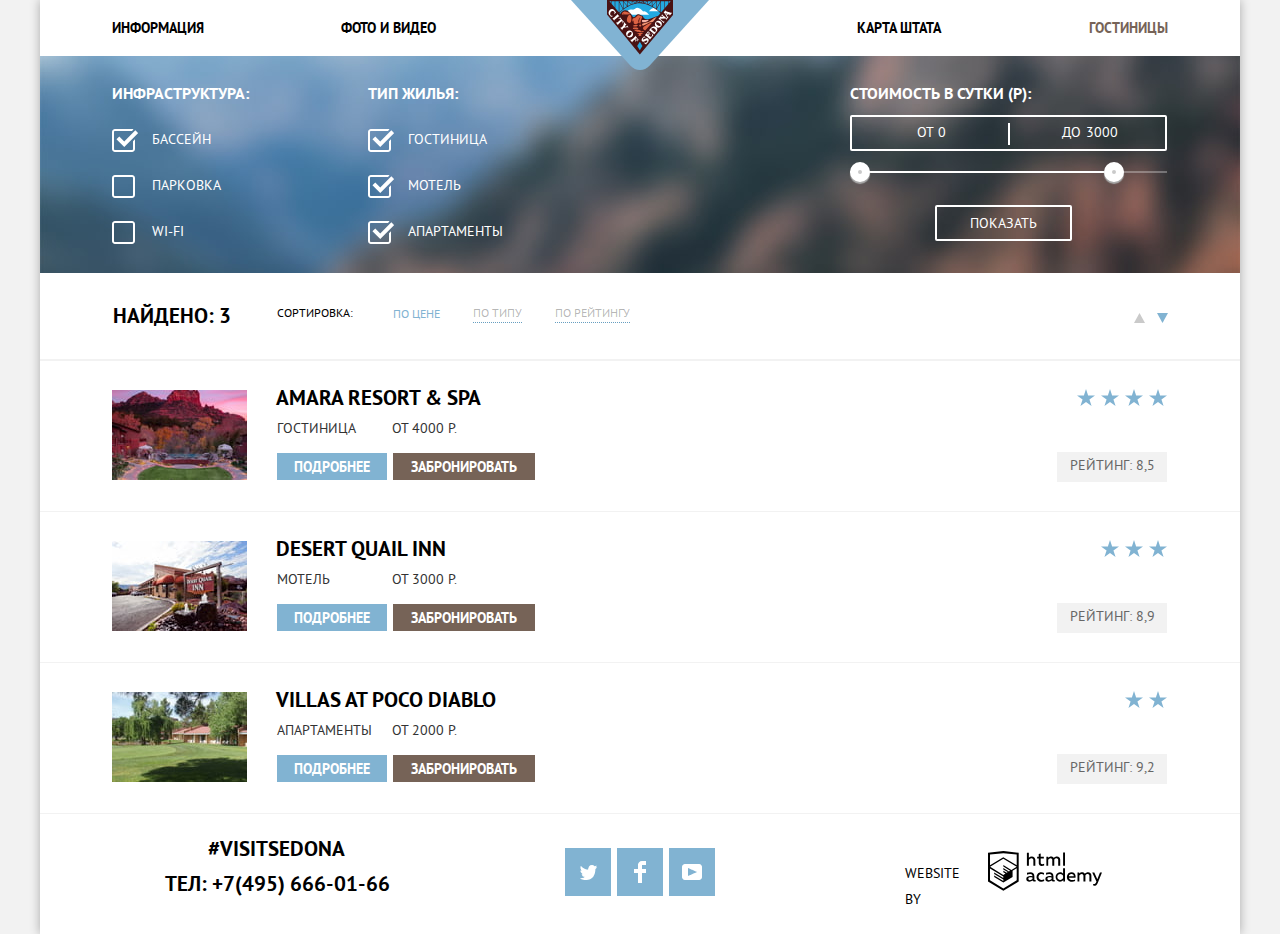
==== commit 094bcab6: "исправления по Б17" ====
--- a/hotels.html
+++ b/hotels.html
@@ -10,7 +10,6 @@
 
 <body class="page-body inner-page">
   <header class="main-header">
-    <div class="main-navigation-wrapper">
       <a class="main-header-logo" href="index.html">
         <img src="img/logo.svg" width="138" height="70" alt="Логотип Седона">
       </a>
@@ -30,7 +29,6 @@
           </li>
         </ul>
       </nav>
-    </div>
   </header>
 
   <main class="inner-page-container">
--- a/css/style.css
+++ b/css/style.css
@@ -113,7 +113,7 @@
   grid-area: 1/1; 
 }
 
-.main-navigation-wrapper {
+.main-header {
   background-color: var(--basic-white);
   display: grid;
   height: 56px;
@@ -149,24 +149,27 @@
 
 .site-navigation li {
   padding-top: 15px;
+  width: 100px;
 }
 
 .site-navigation li:nth-child(1),
 .site-navigation li:nth-child(2) {
+  justify-self: start;
   text-align: left;
 }
 
 .site-navigation li:nth-child(2) {
   margin-left: -35px;
-}
-
-.site-navigation li:nth-child(3) {
-  margin-right: -37px;
 }
 
 .site-navigation li:nth-child(3),
 .site-navigation li:nth-child(4) {
   text-align: right;
+  justify-self: end;
+}
+
+.site-navigation li:nth-child(3) {
+  margin-right: -37px;
 }
 
 .main-header-logo {
@@ -175,11 +178,11 @@
   z-index: 1;
 }
 
-
 /* Main */
+
 .container {
  display: grid;
- grid-template-rows: min-content min-content 256px auto 256px auto min-content;
+ grid-template-rows: min-content min-content auto;
  padding: 0px;
  margin: 0px;
 }
@@ -188,7 +191,7 @@
   height: 509px;
   background: url(../img/mask.svg) no-repeat bottom,
               url(../img/main-background.jpg) no-repeat;
-  background-color: var(--basic-gray);
+  background-color: var(--calendar);
 }
 
 
@@ -222,10 +225,23 @@
   margin-top: 44px;
 }
 
-/* feature */
+/* features-section */
+
+.features-section {
+  padding: 0px;
+  margin: 0px;
+}
+
+.features-list {
+  display: grid;
+  grid-template-rows: 256px min-content 256px 256px;
+  list-style: none;
+}
 
 .feature {
   background-color: var(--basic-blue);
+  padding: 0px;
+  margin: 0px;
 }
 
 .feature-first {
@@ -236,7 +252,6 @@
 .feature-second {
   display: grid;
   grid-template-columns: 2fr 1fr;
-  
 }
 
 .feature-container {
@@ -284,13 +299,12 @@
   margin-bottom: 50px;
 }
 
-
-
 /* Recommandation */
 
 .recommendation {
   background-color: var(--basic-white);
   min-height: 330px;
+  width: 1200px;
 }
 
 .recommend-list {
@@ -368,6 +382,7 @@
   background-color: var(--basic-gray);
   min-height: 256px;
   z-index: 4;
+  width: 1200px;
 }
 
 .features-list {
@@ -389,7 +404,6 @@
 .feature-third {
   margin-left: 96px;
 }
-
 
 .feature-fifth {
   margin-right: 71px;
@@ -915,6 +929,7 @@
 .filter-form {
   color: var(--basic-white); 
   background: url(../img/filter-background.jpg) no-repeat;
+  background-color: var(--calendar);
   min-width: 1200px;
   min-height: 217px;
   display: grid;
@@ -1186,7 +1201,7 @@
 .sort-list button {
   color: var(--black-opacity);
   border:none;
-  border-bottom: 1px dashed var(--basic-blue-hover);
+  border-bottom: 1px dotted var(--basic-blue-hover);
   background-color: var(--basic-white);
   padding: 0px;
   font-size: 12px;
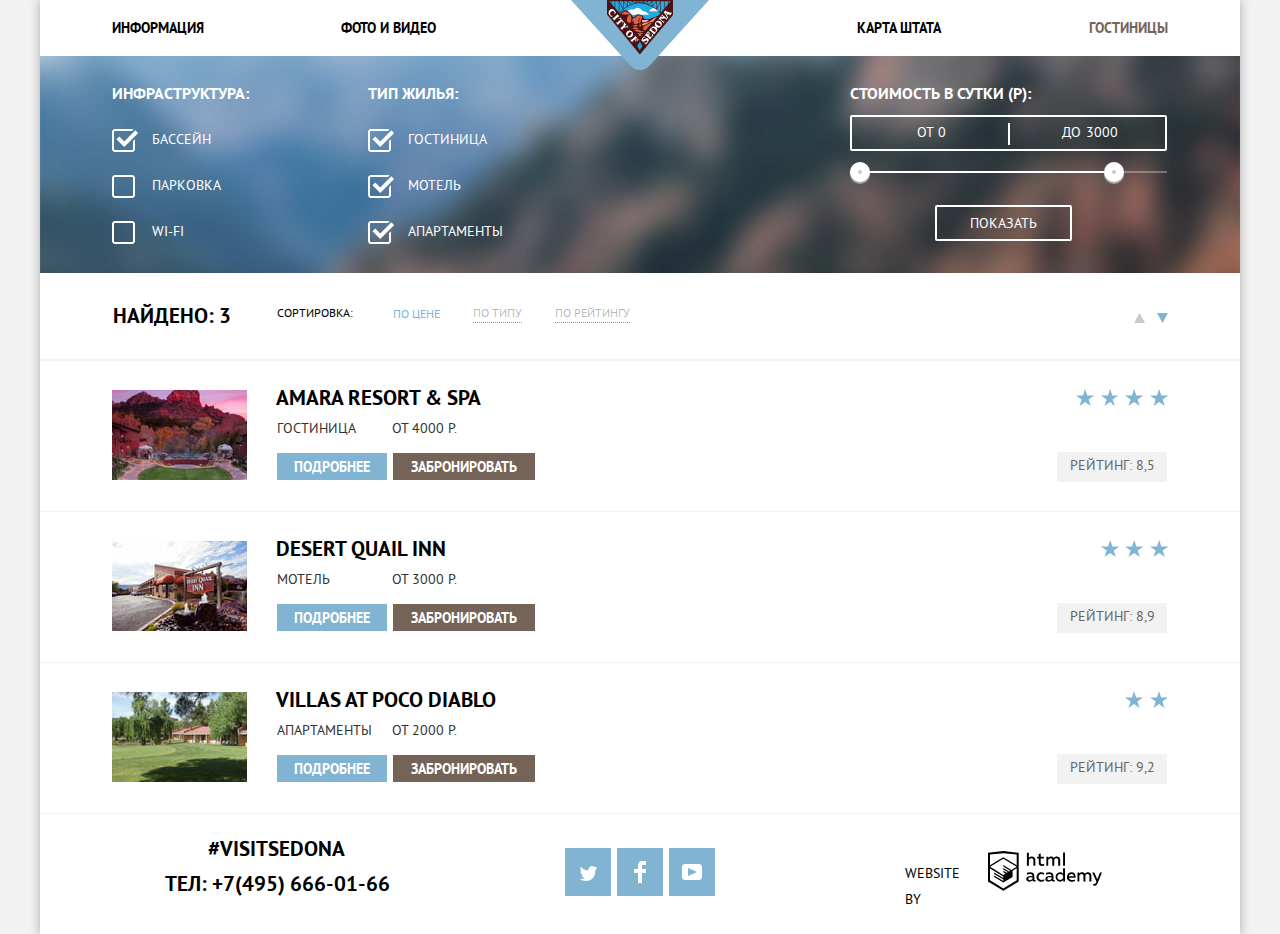
==== commit 91874b1b: "д2 исправления звезды" ====
--- a/hotels.html
+++ b/hotels.html
@@ -161,13 +161,7 @@
             <button class="button button-brown" type="button">забронировать</button>
           </div>
           <div class="rating-container">
-            <div class="stars">
-              <div class="star hidden"></div>
-              <div class="star"></div>
-              <div class="star"></div>
-              <div class="star"></div>
-              <div class="star"></div>
-            </div>
+            <div class="stars four-stars"></div>
             <p class="rating">Рейтинг: 8,5</p>
           </div>
         </li>
@@ -185,12 +179,7 @@
             <button class="button button-brown" type="button">забронировать</button>
           </div>
           <div class="rating-container">
-            <div class="stars">
-              <div class="star hidden"></div>
-              <div class="star hidden"></div>
-              <div class="star"></div>
-              <div class="star"></div>
-              <div class="star"></div>
+            <div class="stars three-stars">
             </div>
             <p class="rating">Рейтинг: 8,9</p>
           </div>
@@ -209,13 +198,7 @@
             <button class="button button-brown" type="button">забронировать</button>
           </div>
           <div class="rating-container">
-            <div class="stars">
-              <div class="star hidden"></div>
-              <div class="star hidden"></div>
-              <div class="star hidden"></div>
-              <div class="star"></div>
-              <div class="star"></div>
-            </div>
+            <div class="stars two-stars"></div>
             <p class="rating">Рейтинг: 9,2</p>
           </div>
         </li>
@@ -235,17 +218,28 @@
         <ul>
           <li>
             <a class="social-button button-blue" href="#">
-              <div class="twitter"></div><span class="visually-hidden">Твиттер</span>
+              <span class="visually-hidden">Твиттер</span>
+              <svg class="twitter" width="17" height="17" viewBox="0 0 17 15" fill="none" xmlns="http://www.w3.org/2000/svg">
+                <path
+                  d="M10.95 1.14403C12.635 0.648028 13.934 1.41403 14.527 2.32303C15.2 2.09203 15.858 1.84203 16.538 1.61503C16.5249 2.30139 16.2117 2.94755 15.681 3.38303C16.366 3.55303 16.985 2.89203 16.985 2.89203C16.816 3.89203 15.979 4.68003 15.422 4.91603C15.191 11.666 12.247 16.133 5.34498 15.998H4.89898C4.48898 15.998 0.734977 15.538 0.000976562 14.111C2.27198 14.307 3.89398 13.689 4.69398 12.934C3.73398 12.634 2.01498 12.457 1.71498 9.98403C2.06398 10.09 2.27898 10.212 2.90498 10.103C1.70498 9.24703 0.373977 8.53003 0.447977 6.33003C0.732977 6.65803 1.51498 6.86603 1.78798 6.80203C1.08498 6.56103 -0.182023 3.44203 0.893977 1.85003C2.71198 3.70403 4.62898 5.45603 8.04598 5.62303C8.25398 3.33003 9.18298 1.79303 10.95 1.14403Z"
+                  />
+              </svg>
             </a>
           </li>
           <li>
             <a class="social-button button-blue" href="#">
-              <div class="fb"></div><span class="visually-hidden">Фейсбук</span>
+              <span class="visually-hidden">Фейсбук</span>
+              <svg class="fb" width="12" height="22" viewBox="0 0 12 22" fill="none" xmlns="http://www.w3.org/2000/svg">
+                <path d="M12 4V0H8C5.79086 0 4 1.79086 4 4V8H0V12H4V22H8V12H12V8H8V4H12Z"/>
+              </svg>
             </a>
           </li>
           <li>
             <a class="social-button button-blue" href="#">
-              <div class="youtube"></div><span class="visually-hidden">Инстаграм</span>
+              <span class="visually-hidden">Инстаграм</span>
+              <svg class="youtube" width="20" height="16" viewBox="0 0 20 16" fill="none" xmlns="http://www.w3.org/2000/svg">
+                <path fill-rule="evenodd" clip-rule="evenodd" d="M3 0H17C18.65 0 20 1.35 20 3V13C20 14.65 18.65 16 17 16H3C1.35 16 0 14.65 0 13V3C0 1.35 1.35 0 3 0ZM6.027 4.002V11.998L15.014 8L6.027 4.002Z"/>
+              </svg>
             </a>
           </li>
         </ul>
--- a/css/style.css
+++ b/css/style.css
@@ -323,7 +323,7 @@
   margin-top: 160px;
 }
 
-.recommend-item div {
+.recommend-item svg {
  position: absolute;
  top: -100px;
  right: 110px;
@@ -331,31 +331,7 @@
 
 .recommend-item .souvenirs-icon {
   top: -105px;
-  right: 115px;
-}
-
-.recommend-item .house-icon {
-  background-image: url(../img/icon-house.png);
-  background-repeat: no-repeat;
-  background-position: 0 0;
-  min-width: 75px;
-  min-height: 72px;
-}
-
-.recommend-item .food-icon {
-  background-image: url(../img/icon-burger.png);
-  background-repeat: no-repeat;
-  background-position: 0 0;
-  min-width: 75px;
-  min-height: 70px;
-}
-
-.recommend-item .souvenirs-icon {
-  background-image: url(../img/icon-gift.png);
-  background-repeat: no-repeat;
-  background-position: 0 0;
-  min-width: 64px;
-  min-height: 77px;
+  right: 116px;
 }
 
 .recommend-item h3 {
@@ -618,35 +594,26 @@
   margin-top: 11px;
 }
 
+.footer-social svg {
+  fill: var(--basic-white);
+}
+
 .footer-social .twitter {
   position: absolute;
   top: 16px;
   left: 15px;
-  width: 17px;
-  height: 16px;
-  background: url(../img/twitter.png) no-repeat 0 0;
-}
-
-.social-button:active > div {
-  opacity: 0.3;
 }
 
 .footer-social .fb {
   position: absolute;
   top: 13px;
   left: 17px;
-  width: 12px;
-  height: 22px;
-  background: url(../img/facebook.png) no-repeat 0 0;
 }
 
 .footer-social .youtube {
   position: absolute;
   top: 16px;
   left: 13px;
-  width: 20px;
-  height: 16px;
-  background: url(../img/youtube.png) no-repeat 0 0;
 }
 
 .footer-copyright {
@@ -673,7 +640,8 @@
   fill: var(--basic-blue-hover);
 }
 
-.copyright-button svg:active {
+.copyright-button svg:active,
+.social-button:active > svg {
   opacity: 0.3;
 }
 
@@ -1180,7 +1148,6 @@
   align-self: center;
 }
 
-
 .sort-list {
   list-style:none;
   display: flex;
@@ -1372,32 +1339,30 @@
   display: flex;
 }
 
-.results-list .stars {
-  margin-top: 28px;
-  margin-right: -112px;
-  height: 17px;
-  width: 100px;
-  transform: rotate(180deg);
-}
-
 .results-list .rating {
   background-color: var(--basic-neutral-gray);
   color: var(--rating-text);
   padding-top: 3px;
 }
 
-.results-list .star {
-  display: inline-block;
-  vertical-align: top;
+.stars {
+  background: url(../img/star.svg) space round;
+  margin-top: 28px;
+  margin-right: -112px;
   height: 17px;
-  width: 18px;
-  background: url(../img/star.svg) 0 0 no-repeat;
-  transform: rotate(180deg);
-  margin-left: 2px;
-}
-
-.stars .hidden {
-  display: none;
+  width: 112px;
+}
+
+.four-stars {
+  width: 93px;
+}
+
+.three-stars {
+  width: 68px;
+}
+
+.two-stars {
+  width: 44px;
 }
 
 .hotel-page:hover .hotel-name,
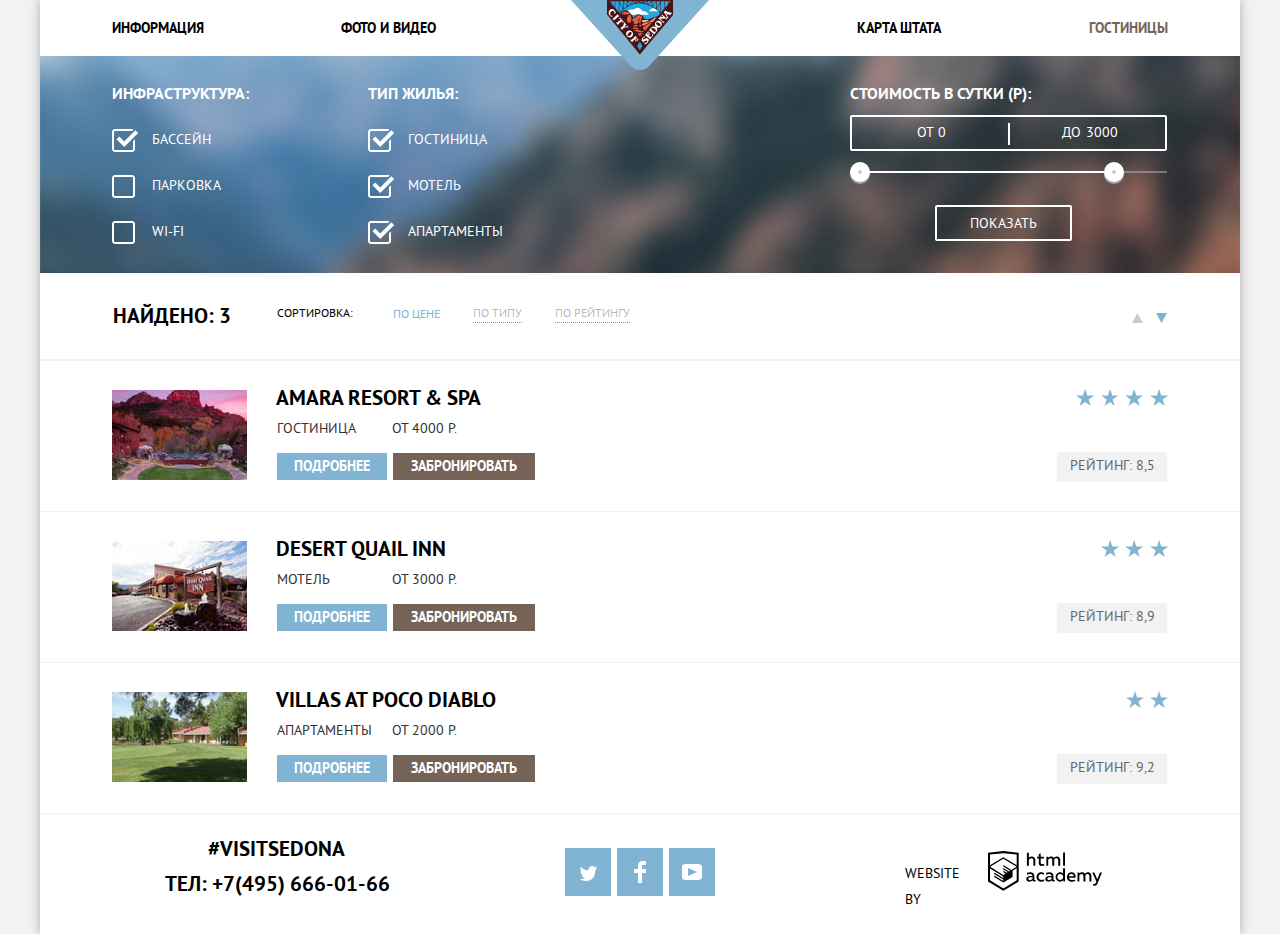
==== commit 0f2dbf16: "d17 исправления" ====
--- a/hotels.html
+++ b/hotels.html
@@ -124,23 +124,23 @@
       <span>3</span>
       <p>Сортировка:</p>
       <ul class="sort-list">
-        <li class="sort-enabled"><button type="button">по цене</button></li>
-        <li><button type="button">по типу</button></li>
-        <li><button type="button">по рейтингу</button></li>
+        <li class="sort-enabled"><a type="button" href="">по цене</a></li>
+        <li><a type="button" href="">по типу</a></li>
+        <li><a type="button" href="">по рейтингу</a></li>
       </ul>
       <div class="up-down-filter">
-        <button class="button-up" type="button" aria-label="sort-up">
+        <a class="button-up" type="button" href="" aria-label="sort-up">
           <svg width="11" height="10" viewBox="0 0 11 10" focusable="false" fill="none"
             xmlns="http://www.w3.org/2000/svg">
             <path d="M5.5 10L0 0H11" />
           </svg>
-        </button>
-        <button class="button-down" type="button" aria-label="sort-down">
+        </a>
+        <a class="button-down" type="button" href="" aria-label="sort-down">
           <svg class="active" width="11" height="10" focusable="false" viewBox="0 0 11 10" fill="none"
             xmlns="http://www.w3.org/2000/svg">
             <path d="M5.5 10L0 0H11" />
           </svg>
-        </button>
+        </a>
       </div>
     </section>
 
@@ -157,11 +157,11 @@
               <p class="type">гостиница</p>
               <p class="price">от 4000 Р.</p>
             </div>
-            <button class="button button-blue" type="button">подробнее</button>
-            <button class="button button-brown" type="button">забронировать</button>
+            <a class="button button-blue" type="button" href="">подробнее</a>
+            <a class="button button-brown" type="button" href="">забронировать</a>
           </div>
           <div class="rating-container">
-            <div class="stars four-stars"></div>
+            <span class="stars four-stars"></span>
             <p class="rating">Рейтинг: 8,5</p>
           </div>
         </li>
@@ -175,12 +175,11 @@
               <p class="type">мотель</p>
               <p class="price">от 3000 Р.</p>
             </div>
-            <button class="button button-blue" type="button">подробнее</button>
-            <button class="button button-brown" type="button">забронировать</button>
+            <a class="button button-blue" type="button" href="">подробнее</a>
+            <a class="button button-brown" type="button" href="">забронировать</a>
           </div>
           <div class="rating-container">
-            <div class="stars three-stars">
-            </div>
+            <span class="stars three-stars"></span>
             <p class="rating">Рейтинг: 8,9</p>
           </div>
         </li>
@@ -194,11 +193,11 @@
               <p class="type">апартаменты</p>
               <p class="price">от 2000 Р.</p>
             </div>
-            <button class="button button-blue" type="button">подробнее</button>
-            <button class="button button-brown" type="button">забронировать</button>
+            <a class="button button-blue" type="button" href="">подробнее</a>
+            <a class="button button-brown" type="button" href="">забронировать</a>
           </div>
           <div class="rating-container">
-            <div class="stars two-stars"></div>
+            <span class="stars two-stars"></span>
             <p class="rating">Рейтинг: 9,2</p>
           </div>
         </li>
--- a/css/style.css
+++ b/css/style.css
@@ -855,6 +855,10 @@
   display: none;
 }
 
+.modal-error {
+  animation: shake 0.6s;
+}
+
 /* Animations */
 
 @keyframes lift-up {
@@ -874,6 +878,28 @@
   }
   100% {
     transform: translateY(0px);
+  }
+}
+
+@keyframes shake {
+  0%,
+  100% {
+    transform: translateX(0);
+  }
+
+  10%,
+  30%,
+  50%,
+  70%,
+  90% {
+    transform: translateX(-10px);
+  }
+
+  20%,
+  40%,
+  60%,
+  80% {
+    transform: translateX(10px);
   }
 }
 
@@ -1165,7 +1191,7 @@
   margin-left: 40px;
 }
 
-.sort-list button {
+.sort-list a {
   color: var(--black-opacity);
   border:none;
   border-bottom: 1px dotted var(--basic-blue-hover);
@@ -1176,17 +1202,17 @@
   text-transform: uppercase;
 }
 
-.sort-list .sort-enabled button {
+.sort-list .sort-enabled a {
   color: var(--basic-blue);
   border:none;
 }
 
-.sort-list button:hover, 
-.sort-list  button:focus {
+.sort-list a:hover, 
+.sort-list  a:focus {
   color: var(--basic-blue);
 }
 
-.sort-list button:active {
+.sort-list a:active {
   outline:none;
   color: var(--basic-bold-black);
 }
@@ -1194,30 +1220,28 @@
 .up-down-filter {
   margin-left: auto;
   align-self: center;
-  margin-right: 69px;
+  margin-right: 65px;
 }
 
 .button-up,
 .button-down {
   background: var(--basic-white);
-  border: none;
   width: 20px;
-  height: 20px;
+  height: 22px;
   margin-top: 13px;
 }
 
 .button-up svg {
-  transform: rotate(-180deg) translateX(0px) translateY(4px);
+  transform: rotate(-180deg) translateX(-1px) translateY(4px);
   fill: var(--gray-button-direction);
 }
 
 .button-down {
-  margin-left: 4px;
-  margin-right: -5px;
+  margin-left: 0px;
 }
 
 .button-down svg {
-  transform: translateX(-5px) translateY(-4px);
+  transform: translateX(1px) translateY(-4px);
   fill: var(--gray-button-direction);
 }
 
@@ -1237,7 +1261,6 @@
 .up-down-filter .active {
   fill: var(--basic-blue);
 }
-
 
 /* results */
 
@@ -1311,19 +1334,19 @@
 
 .results-list .button-blue {
   width: 110px;
-  height: 27px;
+  height: 24px;
   font-size: 14px;
   line-height: 21px;
-  padding-top: 2px;
+  padding-top: 3px;
   margin-left: 2px;
 }
 
 .results-list .button-brown {
   width: 142px;
-  height: 27px;
+  height: 24px;
   font-size: 14px;
   line-height: 21px;
-  padding-top: 2px;
+  padding-top: 3px;
   margin-left: 2px;
 }
 
@@ -1362,7 +1385,7 @@
 }
 
 .two-stars {
-  width: 44px;
+  width: 43px;
 }
 
 .hotel-page:hover .hotel-name,
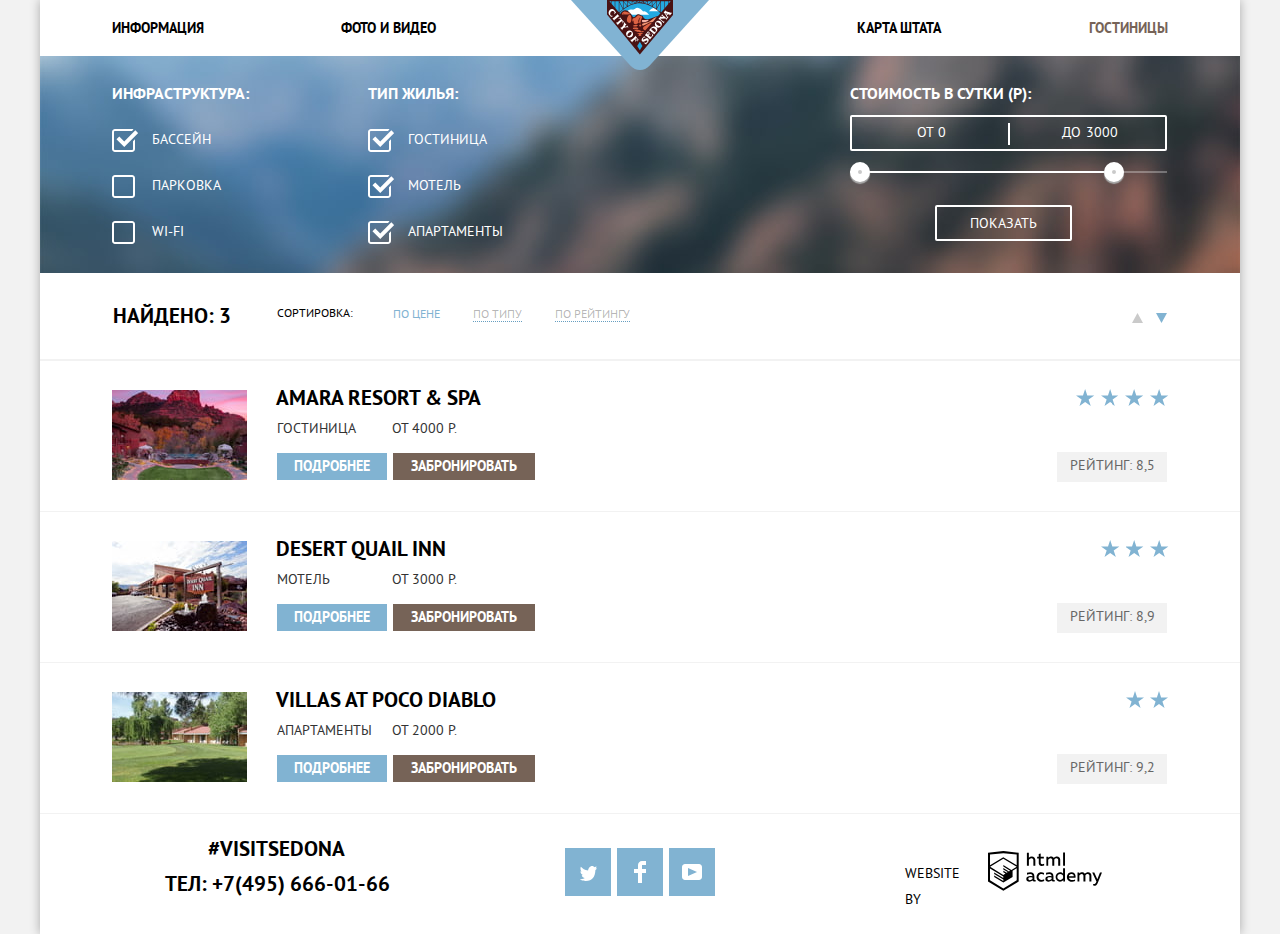
==== commit 295a4240: "исправления для валидатора" ====
--- a/hotels.html
+++ b/hotels.html
@@ -124,18 +124,18 @@
       <span>3</span>
       <p>Сортировка:</p>
       <ul class="sort-list">
-        <li class="sort-enabled"><a type="button" href="">по цене</a></li>
-        <li><a type="button" href="">по типу</a></li>
-        <li><a type="button" href="">по рейтингу</a></li>
+        <li class="sort-enabled"><a href="">по цене</a></li>
+        <li><a href="">по типу</a></li>
+        <li><a href="">по рейтингу</a></li>
       </ul>
       <div class="up-down-filter">
-        <a class="button-up" type="button" href="" aria-label="sort-up">
+        <a class="button-up" href="" aria-label="sort-up">
           <svg width="11" height="10" viewBox="0 0 11 10" focusable="false" fill="none"
             xmlns="http://www.w3.org/2000/svg">
             <path d="M5.5 10L0 0H11" />
           </svg>
         </a>
-        <a class="button-down" type="button" href="" aria-label="sort-down">
+        <a class="button-down" href="" aria-label="sort-down">
           <svg class="active" width="11" height="10" focusable="false" viewBox="0 0 11 10" fill="none"
             xmlns="http://www.w3.org/2000/svg">
             <path d="M5.5 10L0 0H11" />
@@ -157,8 +157,8 @@
               <p class="type">гостиница</p>
               <p class="price">от 4000 Р.</p>
             </div>
-            <a class="button button-blue" type="button" href="">подробнее</a>
-            <a class="button button-brown" type="button" href="">забронировать</a>
+            <a class="button button-blue" href="">подробнее</a>
+            <a class="button button-brown" href="">забронировать</a>
           </div>
           <div class="rating-container">
             <span class="stars four-stars"></span>
@@ -175,8 +175,8 @@
               <p class="type">мотель</p>
               <p class="price">от 3000 Р.</p>
             </div>
-            <a class="button button-blue" type="button" href="">подробнее</a>
-            <a class="button button-brown" type="button" href="">забронировать</a>
+            <a class="button button-blue" href="">подробнее</a>
+            <a class="button button-brown" href="">забронировать</a>
           </div>
           <div class="rating-container">
             <span class="stars three-stars"></span>
@@ -193,8 +193,8 @@
               <p class="type">апартаменты</p>
               <p class="price">от 2000 Р.</p>
             </div>
-            <a class="button button-blue" type="button" href="">подробнее</a>
-            <a class="button button-brown" type="button" href="">забронировать</a>
+            <a class="button button-blue" href="">подробнее</a>
+            <a class="button button-brown" href="">забронировать</a>
           </div>
           <div class="rating-container">
             <span class="stars two-stars"></span>
--- a/css/style.css
+++ b/css/style.css
@@ -1225,6 +1225,8 @@
 
 .button-up,
 .button-down {
+  display: inline-block;
+  vertical-align: top;
   background: var(--basic-white);
   width: 20px;
   height: 22px;
@@ -1333,6 +1335,8 @@
 }
 
 .results-list .button-blue {
+  display: inline-block;
+  vertical-align: top;
   width: 110px;
   height: 24px;
   font-size: 14px;
@@ -1342,6 +1346,8 @@
 }
 
 .results-list .button-brown {
+  display: inline-block;
+  vertical-align: top;
   width: 142px;
   height: 24px;
   font-size: 14px;
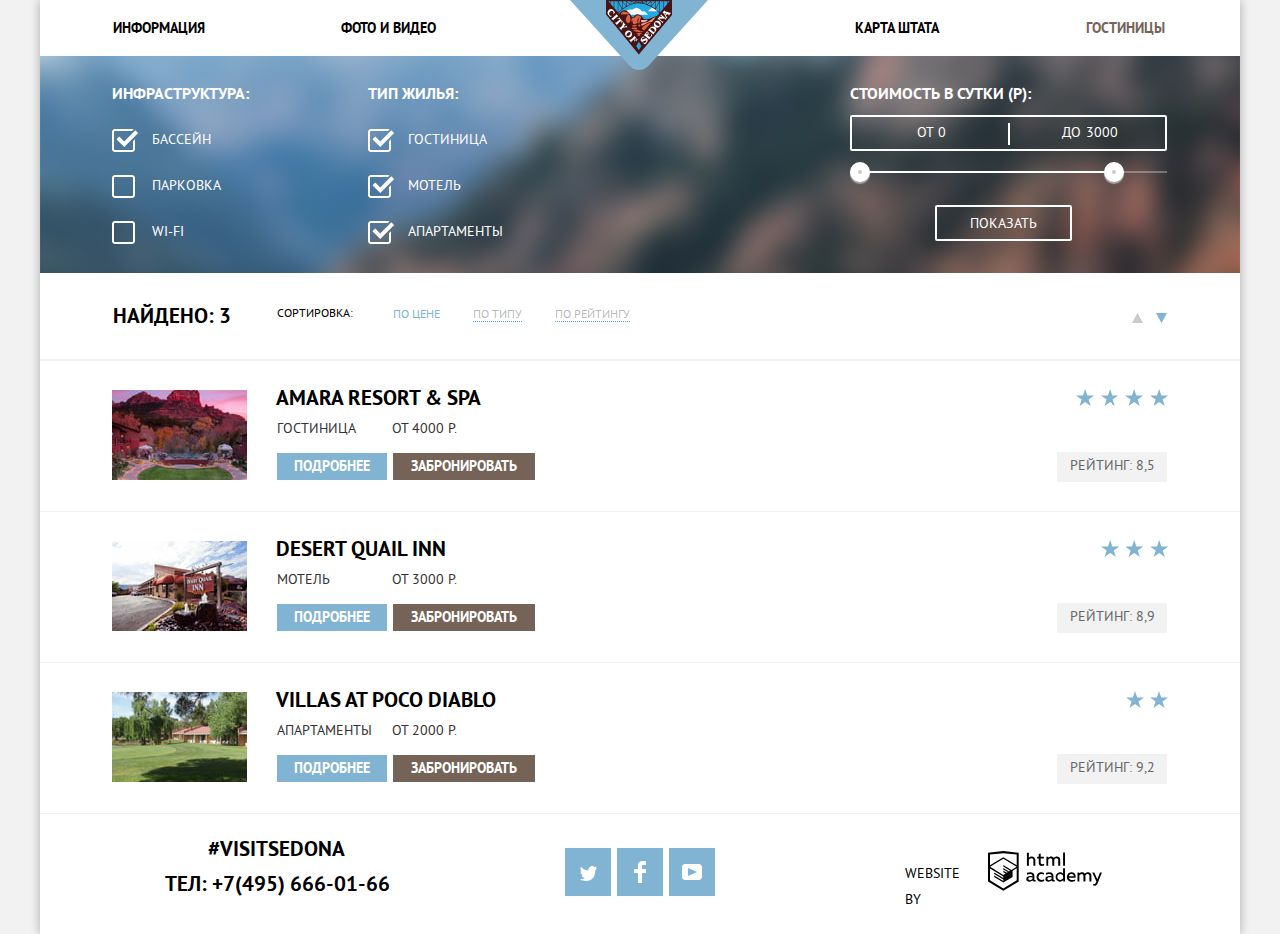
==== commit 8c375225: "обновлен и подключен minimised css" ====
--- a/hotels.html
+++ b/hotels.html
@@ -5,7 +5,7 @@
   <meta charset="utf-8">
   <title>HTML Academy: Седона</title>
   <link href="css/normalize.css" rel="stylesheet">
-  <link href="css/style.css" rel="stylesheet">
+  <link href="css/style-minimized.css" rel="stylesheet">
 </head>
 
 <body class="page-body inner-page">
--- a/css/style-minimized.css
+++ b/css/style-minimized.css
@@ -0,0 +1 @@
+:root{--basic-neutral-gray:#f2f2f2;--basic-white:#fff;--basic-blue:#81b3d2;--basic-gray:#eee;--basic-black:#333;--basic-bold-black:#000;--basic-brown-hover:#604e43;--basic-brown-active:#503e33;--basic-blue-hover:#669ec0;--basic-blue-active:#5496bd;--brown-text-opacity:rgba(255,255,255,0.5);--white-footer-opacity:rgba(255,255,255,0.9);--black-opacity:rgba(0,0,0,0.3);--max-opacity:rgba(0,0,0,0);--bar-opacity:rgba(255,255,255,0.3);--gray-button-direction:#cacaca;--rating-text:#666;--calendar:#a9a9a9;--hover-input:#ebebeb;--input-border:#e5e5e5;--special:#766357}@font-face{font-family:"PT Sans";font-style:normal;font-weight:400;src:local("PT Sans"),local(PTSans),url(../fonts/ptsans.woff2) format("woff2"),url(../fonts/ptsans.woff) format("woff")}@font-face{font-family:"PT Sans";font-style:normal;font-weight:700;src:local("PT Sans Bold"),local(PTSansBold),url(../fonts/ptsansbold.woff2) format("woff2"),url(../fonts/ptsansbold.woff) format("woff")}body{max-width:1200px;min-width:1200px;margin:0;padding:0;font-family:"PT Sans",Arial,sans-serif;font-size:14px;line-height:21px;font-weight:400;color:var(--basic-black);text-transform:uppercase;background-color:var(--basic-neutral-gray)}.page{height:100%}.page-body{min-height:100%;width:auto;max-width:1200px;margin-left:auto;margin-right:auto;box-shadow:0 0 10px var(--black-opacity);display:grid;grid-template-rows:min-content 1fr min-content;align-content:start}a{text-decoration:none}img{max-width:100%;height:auto}.visually-hidden{position:absolute;width:1px;height:1px;margin:-1px;border:0;padding:0;white-space:nowrap;clip-path:inset(100%);clip:rect(0 0 0 0);overflow:hidden}.main-navigation{font-size:14px;line-height:26px;font-weight:700;color:var(--basic-bold-black);background-color:transparent}.main-header{background-color:var(--basic-white);min-height:56px;position:relative}.site-navigation{list-style:none;display:flex;flex-wrap:wrap;justify-content:space-around;margin:0;padding:0;padding-left:5px;text-align:center}.site-navigation a:hover,.site-navigation a:visited:hover{color:var(--basic-blue)}.site-navigation a{color:var(--basic-bold-black)}.site-navigation a:active,.site-navigation a:visited:active{color:var(--basic-bold-black);opacity:.3}.site-navigation a:visited{color:var(--basic-bold-black)}.site-navigation li{padding-top:15px;width:200px}.site-navigation li:nth-child(3){margin-left:280px}.main-header-logo{position:absolute;left:530px;z-index:1}.container{display:grid;grid-template-rows:min-content min-content auto;padding:0;margin:0}.welcome-highlight{height:509px;background:url(../img/mask.svg) no-repeat bottom,url(../img/main-background.jpg) no-repeat;background-color:var(--calendar)}.welcome-highlight img{padding:77px 371px}.main-description{background-color:var(--basic-white);min-height:216px}.main-description h2{font-size:21px;line-height:26px;font-weight:700;color:var(--basic-bold-black);text-align:center;margin-top:42px;margin-left:366px;width:470px}.main-description p{font-size:14px;line-height:26px;font-weight:400;color:var(--basic-black);text-align:center;margin-top:44px}.features-section{padding:0;margin:0}.features-list{display:grid;grid-template-rows:256px min-content 256px 256px;list-style:none}.feature{background-color:var(--basic-blue);padding:0;margin:0}.feature-first{display:grid;grid-template-columns:1fr 2fr}.feature-second{display:grid;grid-template-columns:2fr 1fr}.feature-container{display:grid;justify-items:center;align-items:center;margin:0;padding:0}.feature h2{font-size:21px;line-height:21px;font-weight:700;color:var(--basic-white);text-align:center}.feature-first h2{margin-top:42px}.feature-second h2{margin-top:46px}.feature span,.feature p{font-size:14px;line-height:21px;font-weight:400;color:var(--basic-white);text-align:center}.feature-first p{margin-top:19px;margin-bottom:51px;width:297px}.feature-second p{width:301px;margin-top:17px;margin-bottom:50px}.recommendation{background-color:var(--basic-white);min-height:330px;width:1200px}.recommend-list{list-style:none;display:flex;flex-wrap:wrap;justify-content:space-around;margin:0;padding:0;min-height:330px}.recommend-item{position:relative;text-align:center;margin-top:160px}.recommend-item svg{position:absolute;top:-100px;right:110px}.recommend-item .souvenirs-icon{top:-105px;right:116px}.recommend-item h3{font-size:21px;line-height:21px;font-weight:700;color:var(--basic-bold-black);margin-top:0}.recommend-item p{display:block;width:297px;font-size:14px;line-height:21px;font-weight:400;margin-top:25px;color:var(--basic-bold-black)}.features{background-color:var(--basic-gray);min-height:256px;z-index:4;width:1200px}.features-list{list-style:none;display:flex;flex-wrap:wrap;justify-content:space-between;margin:0;padding:0;min-height:256px}.features-item{text-align:center;margin-top:47px}.feature-third{margin-left:96px}.feature-fifth{margin-right:71px}.features-item h3{font-size:21px;line-height:21px;font-weight:700;width:119px;margin-top:0;color:var(--basic-bold-black);margin-left:45px}.features-item p{font-size:14px;line-height:21px;font-weight:400;margin-left:-25px;margin-top:22px;width:258px;color:var(--basic-black)}.features-item span{display:block;font-size:14px;line-height:21px;font-weight:400;width:51px;margin-top:27px;color:var(--basic-black);padding-left:80px}.hotels-search{background-color:var(--basic-white);margin:0;padding:0;position:relative;min-height:764px;z-index:2}.hotel-container{position:absolute;width:1200px;margin-top:0;height:291px;background-color:var(--basic-white);z-index:4}.hotels-search h2{margin:0;font-size:30px;line-height:24px;font-weight:700;color:var(--basic-bold-black);text-align:center;min-width:435px;padding-top:56px}.hotels-search p{display:block;font-size:14px;line-height:24px;font-weight:400;color:var(--basic-black);text-align:center;padding-top:19px;margin-bottom:44px}.search-button{padding:30px 125px;width:568px;right:316px;height:86px;margin-left:316px}.hotels-search iframe{border:none;margin-top:291px;height:474px;z-index:2;margin-bottom:-5px}.hotels-search img{position:absolute;top:291px;left:0;z-index:-1}.button{font-size:21px;line-height:26px;font-weight:700;text-align:center;color:var(--basic-white);vertical-align:middle;text-transform:uppercase;border:none}.button-brown{background-color:var(--special)}.button-brown:hover,.button-brown:focus{background-color:var(--basic-brown-hover)}.button-brown:active{background-color:var(--basic-brown-active);color:var(--brown-text-opacity);outline:none}.button-blue{background-color:var(--basic-blue);color:var(--basic-white)}.button-blue:hover,.button-blue:focus{background-color:var(--basic-blue-hover);color:var(--basic-white)}.button-blue:active{background-color:var(--basic-blue-active);color:var(--brown-text-opacity);outline:none}.page-footer{color:var(--basic-bold-black);background-color:var(--basic-white);min-height:120px}.main-footer{background:var(--white-footer-opacity);z-index:4}.footer-container{display:grid;grid-template-columns:repeat(3,1fr);align-items:center}.footer-contacts{color:var(--basic-bold-black);margin:0}.footer-contacts h3{font-size:21px;line-height:26px;font-weight:700;margin-top:22px;margin-left:168px;width:166px}.footer-contacts p{font-size:21px;line-height:26px;font-weight:700;margin-left:125px;margin-top:-12px}.footer-contacts a{color:var(--basic-bold-black)}.footer-social{justify-self:center;text-align:center}.footer-social ul{list-style:none;margin:0 auto;padding:0;display:grid;gap:6px;grid-template-columns:1fr 1fr 1fr}.footer-social a{min-width:46px;min-height:48px;display:block;background-color:var(--basic-blue);position:relative;margin-top:11px}.footer-social svg{fill:var(--basic-white)}.footer-social .twitter{position:absolute;top:16px;left:15px}.footer-social .fb{position:absolute;top:13px;left:17px}.footer-social .youtube{position:absolute;top:16px;left:13px}.footer-copyright{font-size:14px;line-height:26px;font-weight:400;color:var(--basic-bold-black);justify-self:end;margin-top:17px;margin-right:138px;position:relative}.footer-copyright span{position:absolute;width:74px;right:123px;top:9px}.copyright-button svg:hover,.copyright-button svg:focus{fill:var(--basic-blue-hover)}.copyright-button svg:active,.social-button:active > svg{opacity:.3}.copyright-button span{color:var(--basic-bold-black)}.modal{background-color:var(--basic-white);z-index:3}.modal-hotels{position:absolute;width:568px;height:395px;top:290px;left:316px}.modal-hotels form{height:285px;width:457px;display:flex;flex-wrap:wrap;flex-direction:row;margin-top:55px;margin-left:55px;position:relative}.modal-show-up{animation-name:lift-up;animation-duration:1s;transform:translateY(-395px)}.modal-show-down{animation-name:lift-down;animation-duration:1s}.search-form fieldset{display:flex;justify-content:space-between;align-content:center;font-family:inherit;font-style:normal;color:var(--basic-bold-black);text-transform:uppercase;font-weight:700;font-size:14px;line-height:26px;height:38px;border:none;margin:0;padding:0}.search-form .date-container{width:457px;position:relative}.search-form .date-container:nth-child(2){margin-top:2px}.date-container button{position:absolute;left:429px;top:6px;width:21px;height:23px;border:none;padding:0;background-color:inherit}.count-container .cross{position:absolute;left:200px;top:10px;width:11px;height:11px;border:none;padding:0;background-color:inherit}.count-container .minus{position:absolute;left:126px;top:8px;width:11px;height:11px;border:none;padding:0;background-color:inherit}.children-container .cross{left:205px}.children-container .minus{left:129px}.modal-hotels input{border:none;background-color:var(--basic-neutral-gray);height:38px;width:331px;font-family:inherit;font-style:inherit;text-transform:inherit;font-weight:inherit;font-size:inherit;line-height:inherit;padding:0}.modal-hotels input:hover,.modal-hotels input:focus{background-color:var(--hover-input)}.modal-hotels input:active{background-color:var(--basic-white);outline:2px solid var(--input-border);outline-offset:-2px}.date-container input{padding-left:15px}.count-container .adults::-webkit-inner-spin-button,.count-container .adults::-webkit-outer-spin-button,.count-container .children::-webkit-inner-spin-button,.count-container .children::-webkit-outer-spin-button{-webkit-appearance:none;-moz-appearance:none;appearance:none;margin:0}.count-container .adults,.count-container .adults,.count-container .children,.count-container .children{-moz-appearance:textfield}.modal-hotels .count-container{width:228px;position:relative;margin-top:4px}.search-form .adults,.search-form .children{width:114px;text-align:center}.modal-hotels label{height:26px;width:100px;padding-top:6px}.modal-hotels .children-label{padding-left:50px;width:auto}.modal-button{align-self:flex-end;width:458px;height:58px;text-align:center}.calendar svg,.cross svg,.minus svg{fill:var(--calendar)}.calendar:hover svg,.cross:hover svg,.calendar:focus svg,.minus:focus svg,.cross:focus svg,.minus:hover svg{fill:var(--basic-bold-black)}.calendar:active svg,.cross:active svg,.minus:active svg{fill:var(--basic-blue-hover)}.modal-off{display:none}.modal-error{animation:shake .6s}@keyframes lift-up{from{transform:translateY(0px)}100%{transform:translateY(-395px);display:none}}@keyframes lift-down{from{transform:translateY(-395px)}100%{transform:translateY(0px)}}@keyframes shake{0%,100%{transform:translateX(0)}10%,30%,50%,70%,90%{transform:translateX(-10px)}20%,40%,60%,80%{transform:translateX(10px)}}.inner-page-container{display:grid;grid-template-rows:min-content min-content auto;padding:0;margin:0}.inner-page .current-navigation,.inner-page .current-navigation:visited{color:var(--special)}.filter-form{color:var(--basic-white);background:url(../img/filter-background.jpg) no-repeat;background-color:var(--calendar);min-width:1200px;min-height:217px;display:grid;grid-template-columns:1fr 1fr 1fr}.hotel-filter ul{list-style:none;margin:0;padding:0}.hotel-filter legend{margin:0;padding:0;font-family:inherit;font-style:normal;font-weight:700;font-size:16px;line-height:21px}.checkbox-container label{padding-left:40px}.check_box{position:absolute;margin-left:-40px;background-image:url(../img/checkbox-off.svg);width:23px;height:23px}.check_input:focus + .check_box{outline:3px solid var(--basic-bold-black)}.check_input:checked + .check_box{width:26px;background-image:url(../img/checkbox-on.svg)}.check_input:disabled + .check_box{background-image:url(../img/checkbox-disabled-off.svg)}.check_input:disabled:checked + .check_box{width:26px;background-image:url(../img/checkbox-on-disabled.svg)}.checkbox-container,.price-container{margin:0;margin-top:27px;padding:0;border:none}.checkbox-container li{margin-top:25px}.hotel-options{margin-left:72px}.hotel-type{margin-left:-72px}.price-container{margin-left:10px}.filter-item{margin:0;padding:0;border:none;width:260px}.range-filter{width:317px;margin-top:11px}.filter-item legend{font-size:16px;line-height:21px;text-transform:uppercase;font-weight:700}.range-controls{position:relative;height:40px;padding-top:20px;border-radius:5px}.range-controls .scale{height:2px;background:var(--bar-opacity)}.range-controls .bar{width:70%;height:2px;background:var(--basic-white)}.range-controls .toggle{position:absolute;top:11px;width:4px;height:4px;padding:0;border:8px solid var(--basic-white);background-color:var(--gray-button-direction);border-radius:50%;box-shadow:0 2px 1px 0 var(--calendar);cursor:pointer}.range-controls .toggle:hover{border:9px solid var(--basic-white)}.price-controls{display:flex;position:relative;justify-content:space-between;border:2px solid var(--basic-white);border-radius:2px;height:32px}.price-controls .border-side{position:absolute;background-color:var(--basic-white);width:2px;height:22px;top:6px;left:156px}.price-controls label{text-transform:uppercase;font-family:inherit;font-size:14px;line-height:inherit}.price-controls label:first-child{margin-left:65px}.price-controls label:last-child{margin-right:42px}.price-controls input{width:35px;margin-left:-1px;margin-top:-2px;height:32px;text-align:left;color:var(--basic-white);border:none;border-radius:5px;background:var(--max-opacity);font-family:inherit;font-size:14px;line-height:inherit}.price-controls input::-webkit-inner-spin-button,.price-controls input::-webkit-outer-spin-button{-webkit-appearance:none;-moz-appearance:none;appearance:none;margin:0}.price-controls input{-moz-appearance:textfield}.filter-button{background:var(--max-opacity);border:2px solid var(--basic-white);border-radius:2px;color:var(--basic-white);width:137px;height:36px;margin-top:-6px;margin-left:85px;text-transform:uppercase;font-family:inherit;font-size:14px;line-height:inherit}.filter-button:hover{background:var(--basic-white);color:var(--basic-bold-black)}.sort-results{background-color:var(--basic-white);margin-bottom:2px;display:flex;min-height:86px}.sort-results h2,.sort-results span{font-size:21px;line-height:26px;font-weight:700;color:var(--basic-bold-black);margin-top:30px}.sort-results h2{margin-left:73px}.sort-results span{margin-left:5px}.sort-results p,.sort-list li{font-size:12px;line-height:18px;font-weight:400;color:var(--basic-bold-black)}.sort-results p{margin-top:5px;margin-left:46px;align-self:center}.sort-list{list-style:none;display:flex;margin:0;padding:0}.sort-results li{margin-left:33px;margin-top:-5px;align-self:center}.sort-results li:first-child{margin-left:40px}.sort-list a{color:var(--black-opacity);border:none;border-bottom:1px dotted var(--basic-blue-hover);background-color:var(--basic-white);padding:0;font-size:12px;line-height:18px;text-transform:uppercase}.sort-list .sort-enabled a{color:var(--basic-blue);border:none}.sort-list a:hover,.sort-list a:focus{color:var(--basic-blue)}.sort-list a:active{outline:none;color:var(--basic-bold-black)}.up-down-filter{margin-left:auto;align-self:center;margin-right:65px}.button-up,.button-down{display:inline-block;vertical-align:top;background:var(--basic-white);width:20px;height:22px;margin-top:13px}.button-up svg{transform:rotate(-180deg) translateX(-1px) translateY(4px);fill:var(--gray-button-direction)}.button-down{margin-left:0}.button-down svg{transform:translateX(1px) translateY(-4px);fill:var(--gray-button-direction)}.button-up:focus svg,.button-down:focus svg,.button-up:hover svg,.button-down:hover svg{fill:var(--basic-bold-black)}.button-up:active svg,.button-down:active svg{fill:var(--basic-blue);outline:none}.up-down-filter .active{fill:var(--basic-blue)}.results-list{list-style:none;grid-template-rows:1fr 1fr 1fr;margin:0;padding:0}.results .hotel-name{font-size:21px;line-height:26px;font-weight:700;color:var(--basic-bold-black)}.results p{font-size:14px;line-height:21px;font-weight:400;color:var(--basic-black)}.results-list li{background-color:var(--basic-white);display:grid;margin:0;padding:0;grid-template-columns:135px 1fr auto;margin-bottom:1px;min-height:150px}.results-list img{display:block;margin-left:72px;margin-top:29px}.results-list h3{margin-top:24px;margin-left:1px;max-width:750px}.results-list .result-description{margin-left:100px;margin-bottom:30px}.results-list .description-container{display:grid;grid-template-columns:min-content min-content}.results-list .type{width:107px;height:21px;margin-top:-14px;margin-left:2px}.results-list .price{width:96px;height:21px;margin-top:-14px;margin-left:8px}.results-list .button-blue{display:inline-block;vertical-align:top;min-width:110px;min-height:24px;font-size:14px;line-height:21px;padding-top:3px;margin-left:2px}.results-list .button-brown{display:inline-block;vertical-align:top;width:142px;height:24px;font-size:14px;line-height:21px;padding-top:3px;margin-left:2px}.results-list .rating{margin-top:91px;margin-right:73px;height:27px;width:110px;text-align:center}.rating-container{display:flex}.results-list .rating{background-color:var(--basic-neutral-gray);color:var(--rating-text);padding-top:3px}.stars{background:url(../img/star.svg) space round;margin-top:28px;margin-right:-112px;height:17px;width:112px}.four-stars{width:93px}.three-stars{width:68px}.two-stars{width:43px}.hotel-page:hover .hotel-name,.hotel-page:visited:hover .hotel-name{color:var(--basic-blue)}.hotel-page:active .hotel-name,.hotel-page:visited:active .hotel-name{color:var(--basic-bold-black);opacity:.3}